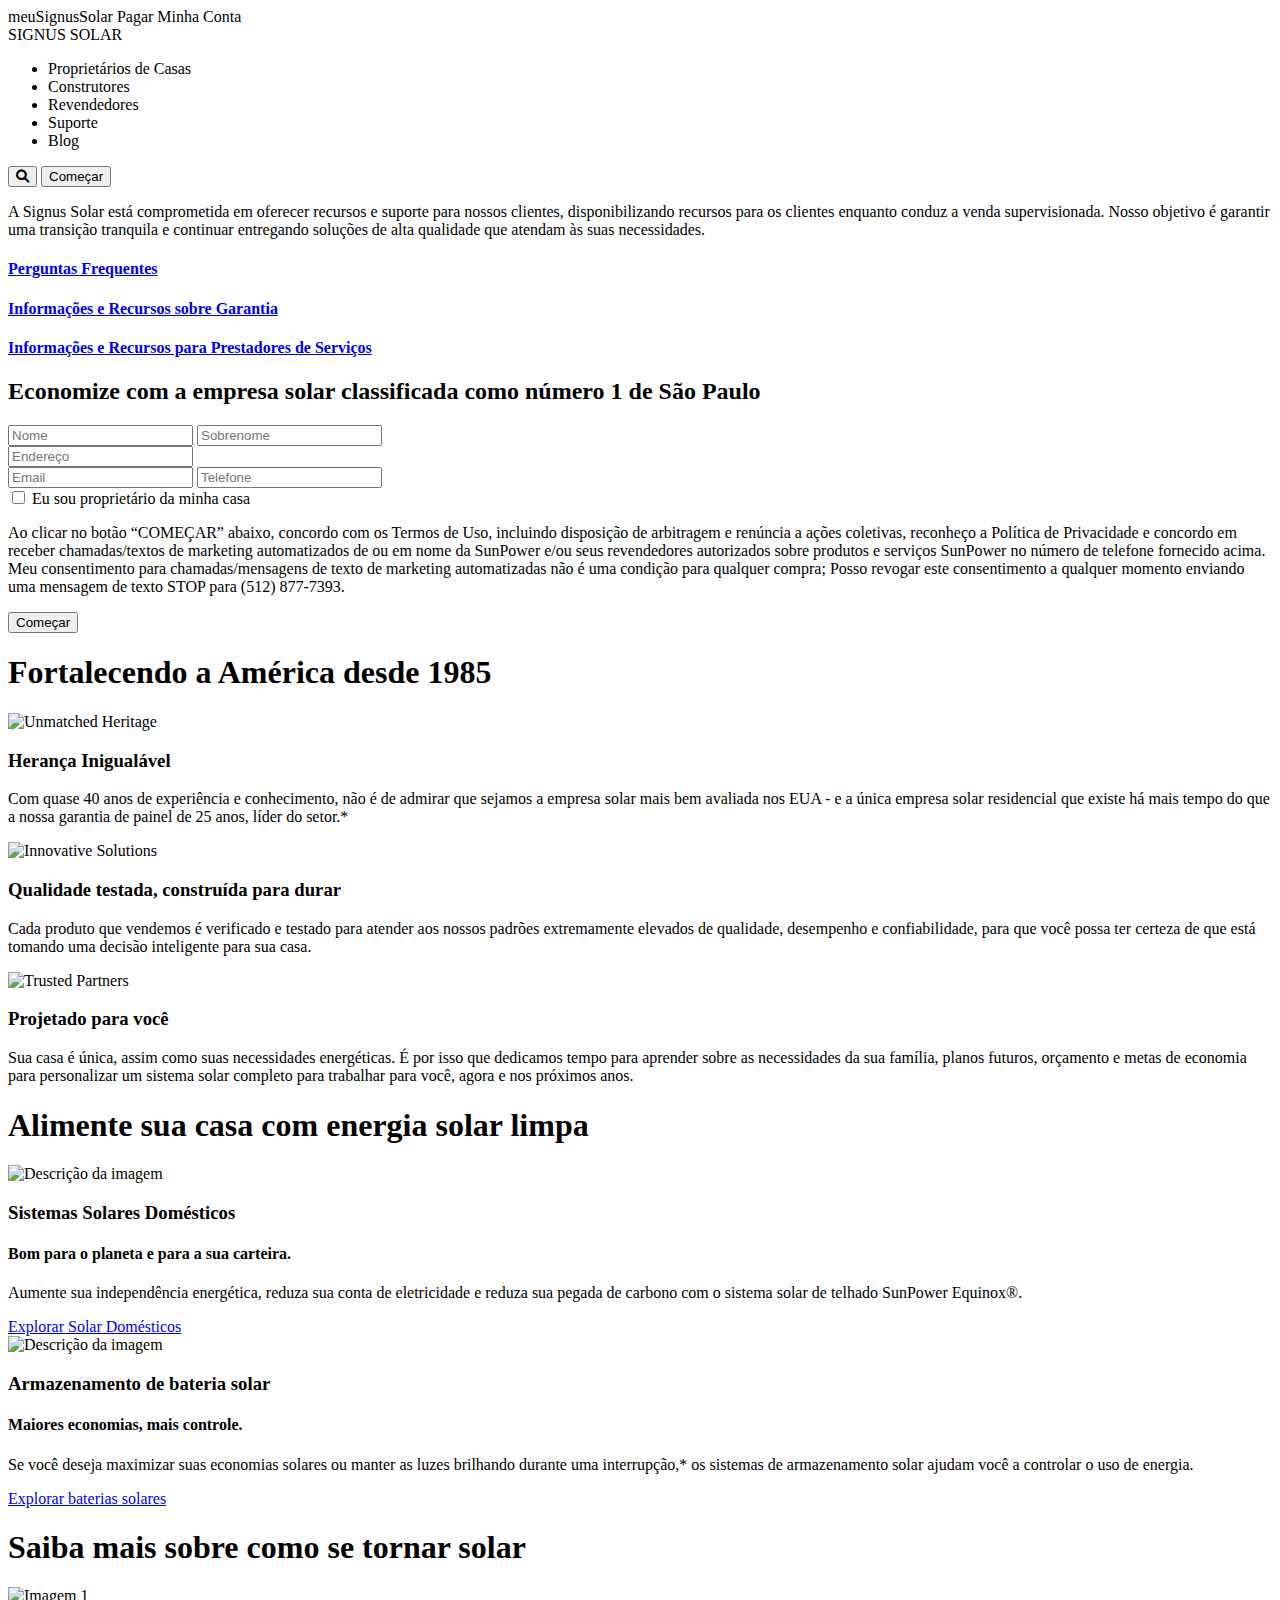
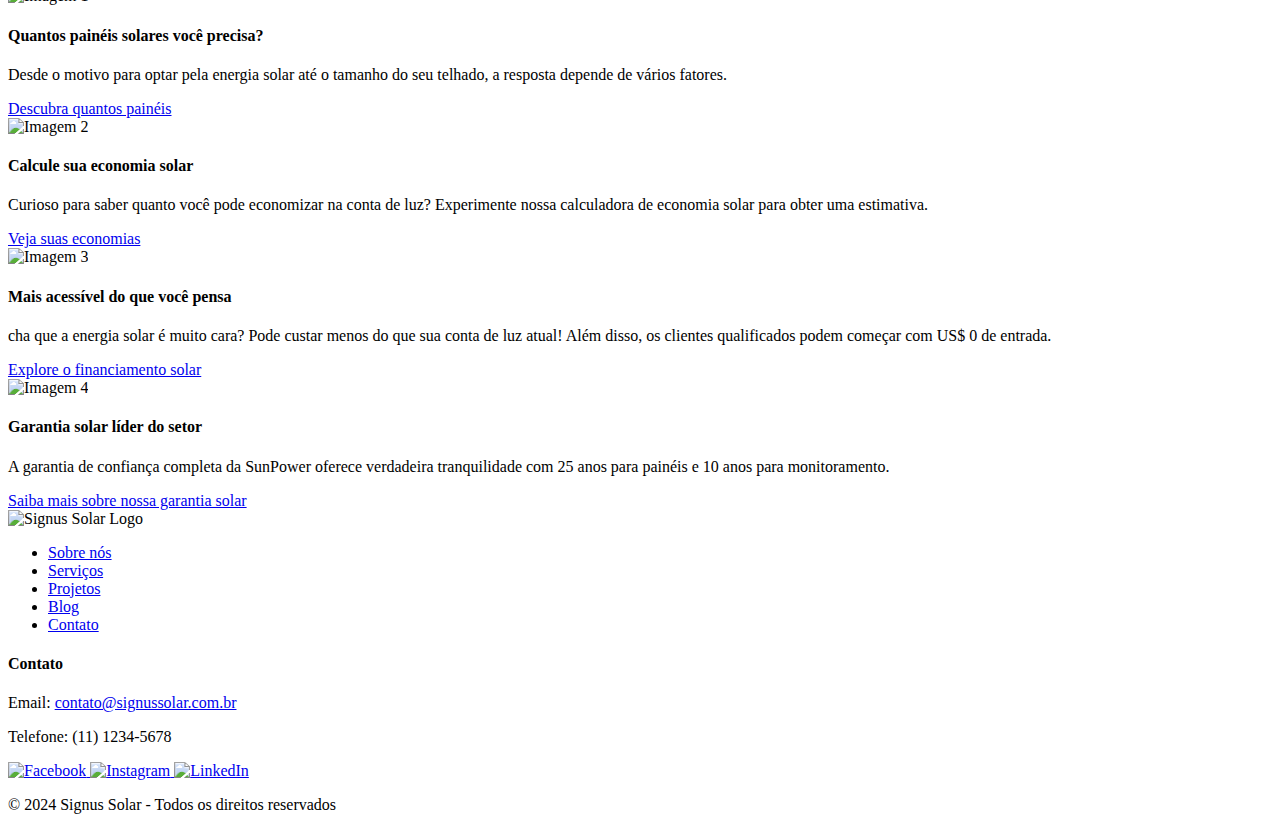
==== index.html @ db3e7933 "Create index.html" ====
<!DOCTYPE html>
<html lang="pt-br">
<head>
    <meta charset="UTF-8">
    <meta name="viewport" content="width=device-width, initial-scale=1.0">
    <title>Signus Solar</title>
    <link rel="stylesheet" href="style.css">
    <link href="https://cdnjs.cloudflare.com/ajax/libs/font-awesome/6.0.0-beta3/css/all.min.css" rel="stylesheet">

</head>
<body>
    <!-- navbar -->
    <div class="navbar">
    <div class="header-buttons">
        <a>meuSignusSolar</a>
        <a>Pagar Minha Conta</a>
      </div>
    <header>
        <div class="logo">SIGNUS SOLAR</div>
        <nav>
          <ul>
            <li>Proprietários de Casas</li>
            <li>Construtores</li>
            <li>Revendedores</li>
            <li>Suporte</li>
            <li>Blog</li>
          </ul>
        </nav>
        <!-- Ícone de busca e botão -->
        <div class="nav-actions">
            <button class="search-icon">
                <i class="fas fa-search"></i>
              </button>
            <button class="search-button">Começar</button>
        </div>
            
      </header>
    </div>
    <!-- texto inical -->
      <main>
        <div class="line"></div>
        <p class="main-text">
            
            A Signus Solar está comprometida em oferecer recursos e suporte para nossos clientes, disponibilizando recursos para os clientes enquanto conduz a venda supervisionada. Nosso objetivo é garantir uma transição tranquila e continuar entregando soluções de alta qualidade que atendam às suas necessidades.
        </p>
        <div class="links">
        <h4>
            <a href="#">Perguntas Frequentes</a>
        </h4>
        <h4>
            <a href="#">Informações e Recursos sobre Garantia</a>
        </h4>
        <h4>
            <a href="#">Informações e Recursos para Prestadores de Serviços</a>
        </h4>
          
        </div>
        <div class="line"></div>
      </main>
       <!-- Banner com formulário -->
    <div class="banner-form">
    <div class="text-container">
        <h2>
            Economize com a empresa solar classificada como número 1 de São Paulo</h2>
    </div>
    <div class="form-container">
        <form action="#" method="POST">
          <!-- Primeira linha: Nome e Sobrenome -->
          <div class="input-group">
            <input type="text" name="first-name" placeholder="Nome" required>
            <input type="text" name="last-name" placeholder="Sobrenome" required>
          </div>
          <!-- Segunda linha: Endereço -->
          <div class="input-group">
            <input type="text" name="address" placeholder="Endereço" required>
          </div>
          <!-- Terceira linha: Email e Celular -->
          <div class="input-group">
            <input type="email" name="email" placeholder="Email" required>
            <input type="tel" name="phone" placeholder="Telefone" required>
          </div>
          <!-- Checkbox -->
          <label class="check-text">
            <input type="checkbox" name="own-home"> Eu sou proprietário da minha casa
            <p class="text-check">Ao clicar no botão “COMEÇAR” abaixo, concordo com os Termos de Uso, incluindo disposição de arbitragem e renúncia a ações coletivas, reconheço a Política de Privacidade e concordo em receber chamadas/textos de marketing automatizados de ou em nome da SunPower e/ou seus revendedores autorizados sobre produtos e serviços SunPower no número de telefone fornecido acima. Meu consentimento para chamadas/mensagens de texto de marketing automatizadas não é uma condição para qualquer compra; Posso revogar este consentimento a qualquer momento enviando uma mensagem de texto STOP para (512) 877-7393.</p> 
          </label>
          <!-- Botão de envio -->
          <button type="submit">Começar</button>   
      </form>
    </div>
    </div>
  <!-- card redondos -->
    <div class="heritage-section">
    <h1>Fortalecendo a América desde 1985</h1>
    <div class="heritage-content">
        <div class="heritage-item">
            <div class="circle-image">
                <img src="https://images.ctfassets.net/k6ot5nj1c6f9/4mOrtanaA6mCPHAanuJ5Do/83335a6a718fe2dfa7ebcb992befe334/Web_Version-AdobeStock_579052631.jpg.png" alt="Unmatched Heritage">
            </div>
            <h3>Herança Inigualável</h3>
            <p>Com quase 40 anos de experiência e conhecimento, não é de admirar que sejamos a empresa solar mais bem avaliada nos EUA - e a única empresa solar residencial que existe há mais tempo do que a nossa garantia de painel de 25 anos, líder do setor.*</p>
        </div>
        <div class="heritage-item">
            <div class="circle-image">
                <img src="https://images.ctfassets.net/k6ot5nj1c6f9/22LStmDM9wMvRi1vybhwdB/d423e88402ac246f70e24c0dfa0cc805/AdobeStock_118432052_crop.jpeg.png" alt="Innovative Solutions">
            </div>
            <h3>Qualidade testada, construída para durar</h3>
            <p>Cada produto que vendemos é verificado e testado para atender aos nossos padrões extremamente elevados de qualidade, desempenho e confiabilidade, para que você possa ter certeza de que está tomando uma decisão inteligente para sua casa.</p>
        </div>
        <div class="heritage-item">
            <div class="circle-image">
                <img src="https://images.ctfassets.net/k6ot5nj1c6f9/1AtXaEX7qsPBBDWHMu3fMv/4b45e273325948ac3617801b0ec9c2fa/shutterstock_1802265529_crop.jpeg.png" alt="Trusted Partners">
            </div>
            <h3>Projetado para você</h3>
            <p>Sua casa é única, assim como suas necessidades energéticas. É por isso que dedicamos tempo para aprender sobre as necessidades da sua família, planos futuros, orçamento e metas de economia para personalizar um sistema solar completo para trabalhar para você, agora e nos próximos anos.</p>
        </div>
    </div>
    </div>
    <!-- 2 card baixo a baixo -->
    <div class="section">
        <h1 class="div-title">Alimente sua casa com energia solar limpa</h1>
        <div class="image-text">
            <!-- Imagem quadrada à esquerda -->
            <div class="image">
                <img src="https://images.ctfassets.net/k6ot5nj1c6f9/38Q92MqNKk3KDc4KEbIias/1ad386812415e19266f5a56e006e12e8/Web_Version-Vacaville_U-Series_DJI_0462_DEC22.jpg" alt="Descrição da imagem">
            </div>
        
            <!-- Texto à direita -->
            <div class="text">
                <h3>Sistemas Solares Domésticos</h3>
                <h4>Bom para o planeta e para a sua carteira.</h4>
                <p>Aumente sua independência energética, reduza sua conta de eletricidade e reduza sua pegada de carbono com o sistema solar de telhado SunPower Equinox®.</p>
        
                <!-- Botão abaixo do texto -->
                <div class="button-wrapper">
                    <a href="#" class="button">Explorar Solar Domésticos</a>
                </div>
            </div>
        </div>
        <div class="image-text">
            <!-- Imagem quadrada à esquerda -->
            <div class="image">
                <img src="https://images.ctfassets.net/k6ot5nj1c6f9/38Q92MqNKk3KDc4KEbIias/1ad386812415e19266f5a56e006e12e8/Web_Version-Vacaville_U-Series_DJI_0462_DEC22.jpg" alt="Descrição da imagem">
            </div>
        
            <!-- Texto à direita -->
            <div class="text">
                <h3>Armazenamento de bateria solar</h3>
                <h4>Maiores economias, mais controle.</h4>
                <p>Se você deseja maximizar suas economias solares ou manter as luzes brilhando durante uma interrupção,* os sistemas de armazenamento solar ajudam você a controlar o uso de energia.</p>
        
                <!-- Botão abaixo do texto -->
                <div class="button-wrapper">
                    <a href="#" class="button">Explorar baterias solares</a>
                </div>
            </div>
        </div>
    </div>
    <div class="section">
        <h1 class="div-title">Saiba mais sobre como se tornar solar</h1>
        <div class="cards-section">
            <div class="card">
                <div class="card-image">
                    <img src="https://images.ctfassets.net/k6ot5nj1c6f9/37Lr4zqvVcOjbe3Vd7gPca/756327cfa4557d7ebd032af0fa21d3c1/Web_Version-Sunpower_House01-PanelsRoof_FI_04-16-24.jpg" alt="Imagem 1">
                </div>
                <h4 class="card-subtitle">Quantos painéis solares você precisa?</h4>
                <p class="card-text">Desde o motivo para optar pela energia solar até o tamanho do seu telhado, a resposta depende de vários fatores.
                </p>
                <div class="card-button-wrapper">
                    <a href="#" class="card-button">Descubra quantos painéis</a>
                </div>
            </div>
    
            <div class="card">
                <div class="card-image">
                    <img src="https://images.ctfassets.net/k6ot5nj1c6f9/3TYHI7tv5AuzZi4imBj6RX/3e196a0bf5af5efc91fb5104b90455be/Web_Version-AdobeStock_145280925__1_.jpg" alt="Imagem 2">
                </div>
                <h4 class="card-subtitle">Calcule sua economia solar</h4>
                <p class="card-text">Curioso para saber quanto você pode economizar na conta de luz? Experimente nossa calculadora de economia solar para obter uma estimativa.</p>
                <div class="card-button-wrapper">
                    <a href="#" class="card-button">Veja suas economias</a>
                </div>
            </div>
    
            <div class="card">
                <div class="card-image">
                    <img src="https://images.ctfassets.net/k6ot5nj1c6f9/5voey4ZyLllZsPmJX3l9u6/7c4d6300a79d43f19726a1c505d4b3c6/Web_Version-Sunpower_REC-House04_FI_02-22-24.jpg" alt="Imagem 3">
                </div>
                <h4 class="card-subtitle">Mais acessível do que você pensa</h4>
                <p class="card-text">cha que a energia solar é muito cara? Pode custar menos do que sua conta de luz atual! Além disso, os clientes qualificados podem começar com US$ 0 de entrada.</p>
                <div class="card-button-wrapper">
                    <a href="#" class="card-button">Explore o financiamento solar</a>
                </div>
            </div>
    
            <div class="card">
                <div class="card-image">
                    <img src="https://images.ctfassets.net/k6ot5nj1c6f9/6nbRgKjPyiWvr9uYfBpbzG/f015d4e889fbc8670a071d0b5e06e86b/Web_Version-AdobeStock_70352955.jpg" alt="Imagem 4">
                </div>
                <h4 class="card-subtitle">Garantia solar líder do setor</h4>
                <p class="card-text">A garantia de confiança completa da SunPower oferece verdadeira tranquilidade com 25 anos para painéis e 10 anos para monitoramento.</p>
                <div class="card-button-wrapper">
                    <a href="#" class="card-button">Saiba mais sobre nossa garantia solar</a>
                </div>
            </div>
        </div>
    </div>
    <footer class="footer">
        <div class="footer-container">
          <div class="footer-logo">
            <img src="https://via.placeholder.com/150x50?text=Signus+Solar" alt="Signus Solar Logo">
          </div>
      
          <div class="footer-links">
            <ul>
              <li><a href="#">Sobre nós</a></li>
              <li><a href="#">Serviços</a></li>
              <li><a href="#">Projetos</a></li>
              <li><a href="#">Blog</a></li>
              <li><a href="#">Contato</a></li>
            </ul>
          </div>
      
          <div class="footer-contact">
            <h4>Contato</h4>
            <p>Email: <a href="mailto:contato@signussolar.com.br">contato@signussolar.com.br</a></p>
            <p>Telefone: (11) 1234-5678</p>
          </div>
      
          <div class="footer-social">
            <a href="#" class="social-icon">
              <img src="https://via.placeholder.com/30x30?text=F" alt="Facebook">
            </a>
            <a href="#" class="social-icon">
              <img src="https://via.placeholder.com/30x30?text=I" alt="Instagram">
            </a>
            <a href="#" class="social-icon">
              <img src="https://via.placeholder.com/30x30?text=L" alt="LinkedIn">
            </a>
          </div>
        </div>
      
        <div class="footer-bottom">
          <p>&copy; 2024 Signus Solar - Todos os direitos reservados</p>
        </div>
      </footer>
      
</body>
</html>
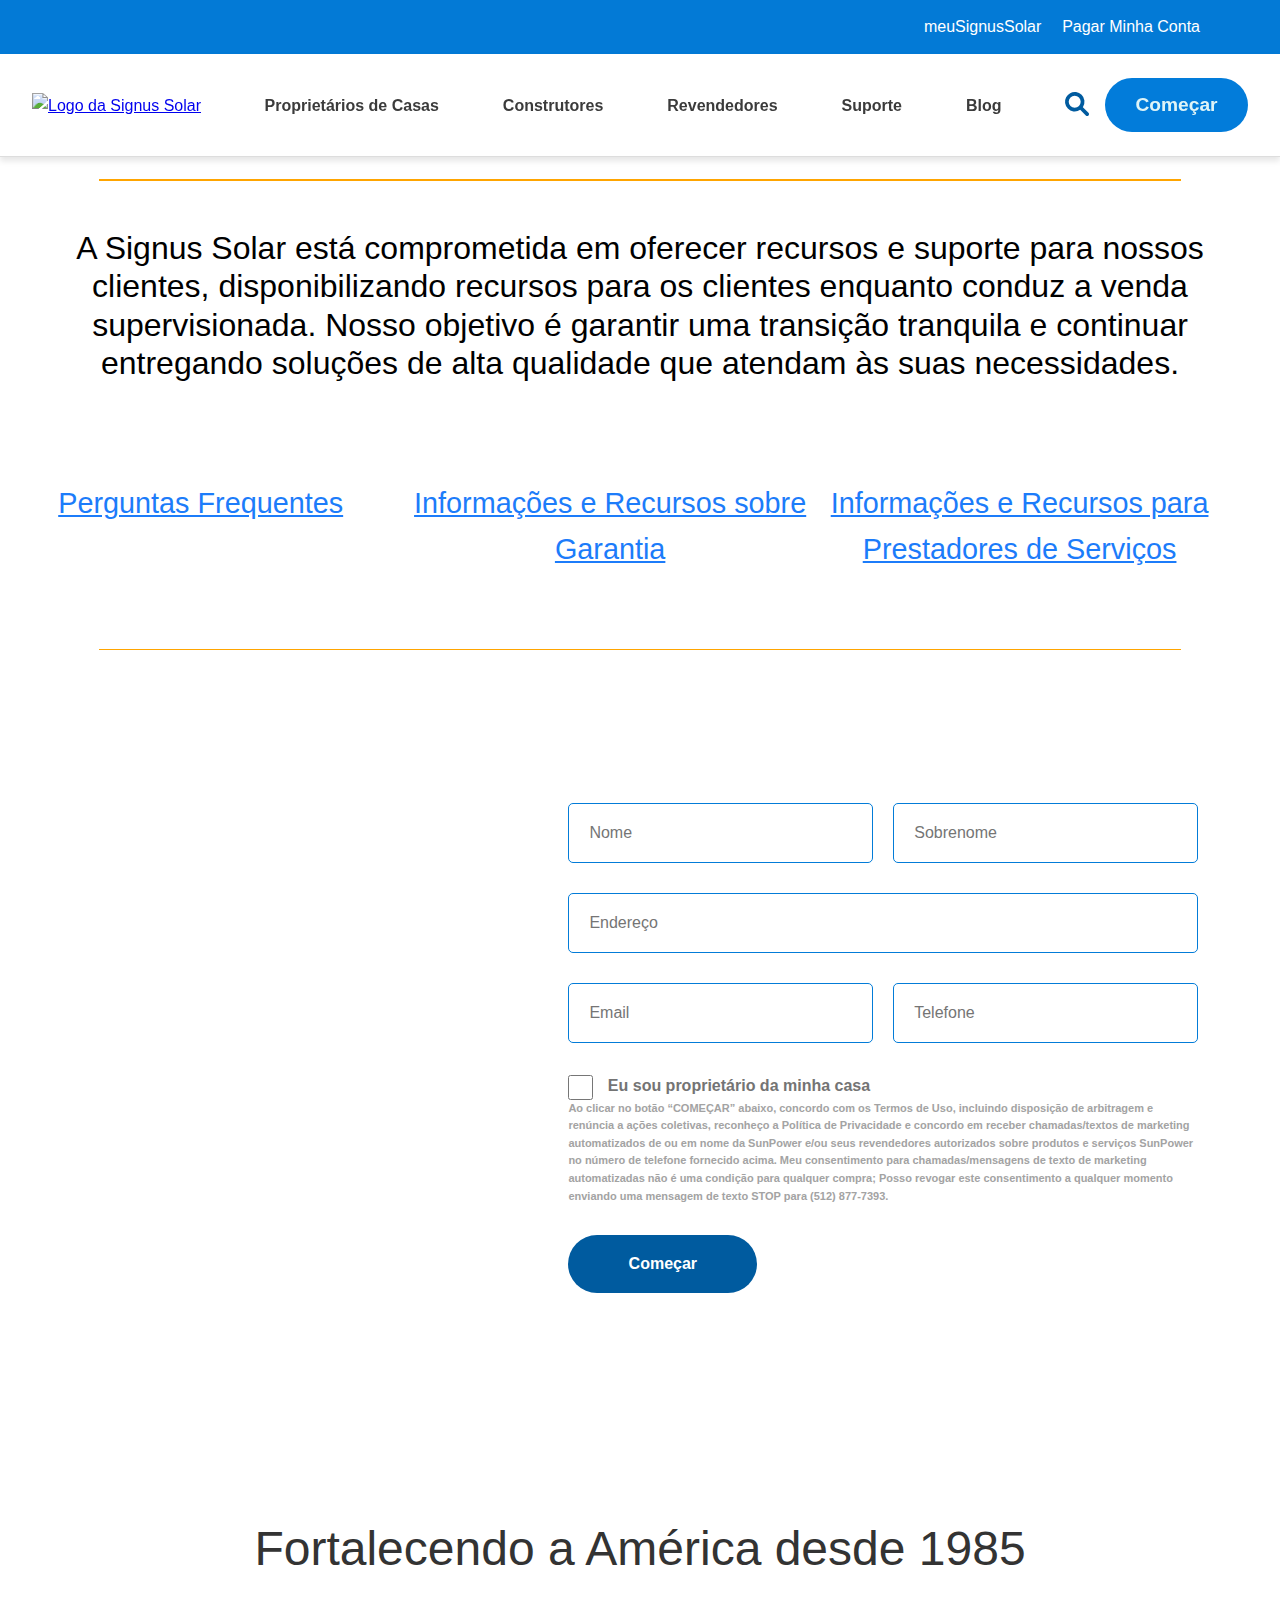
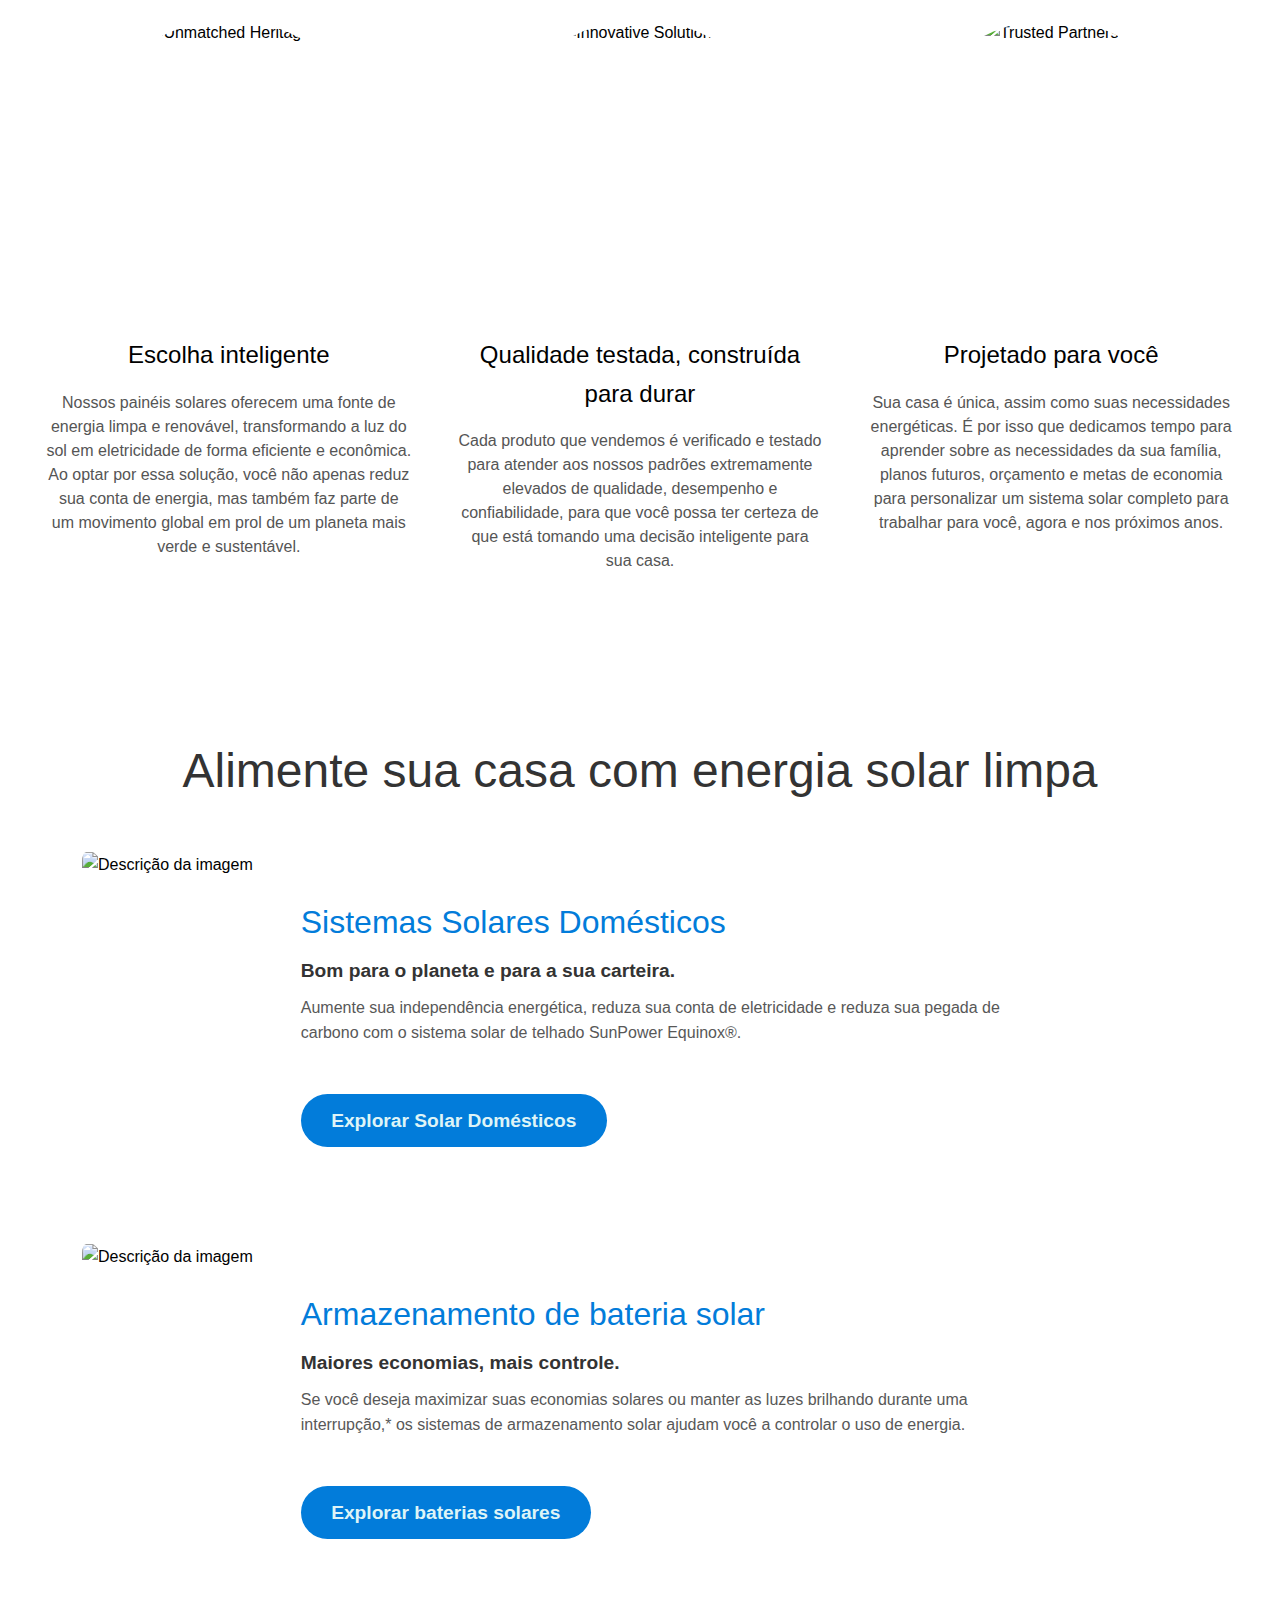
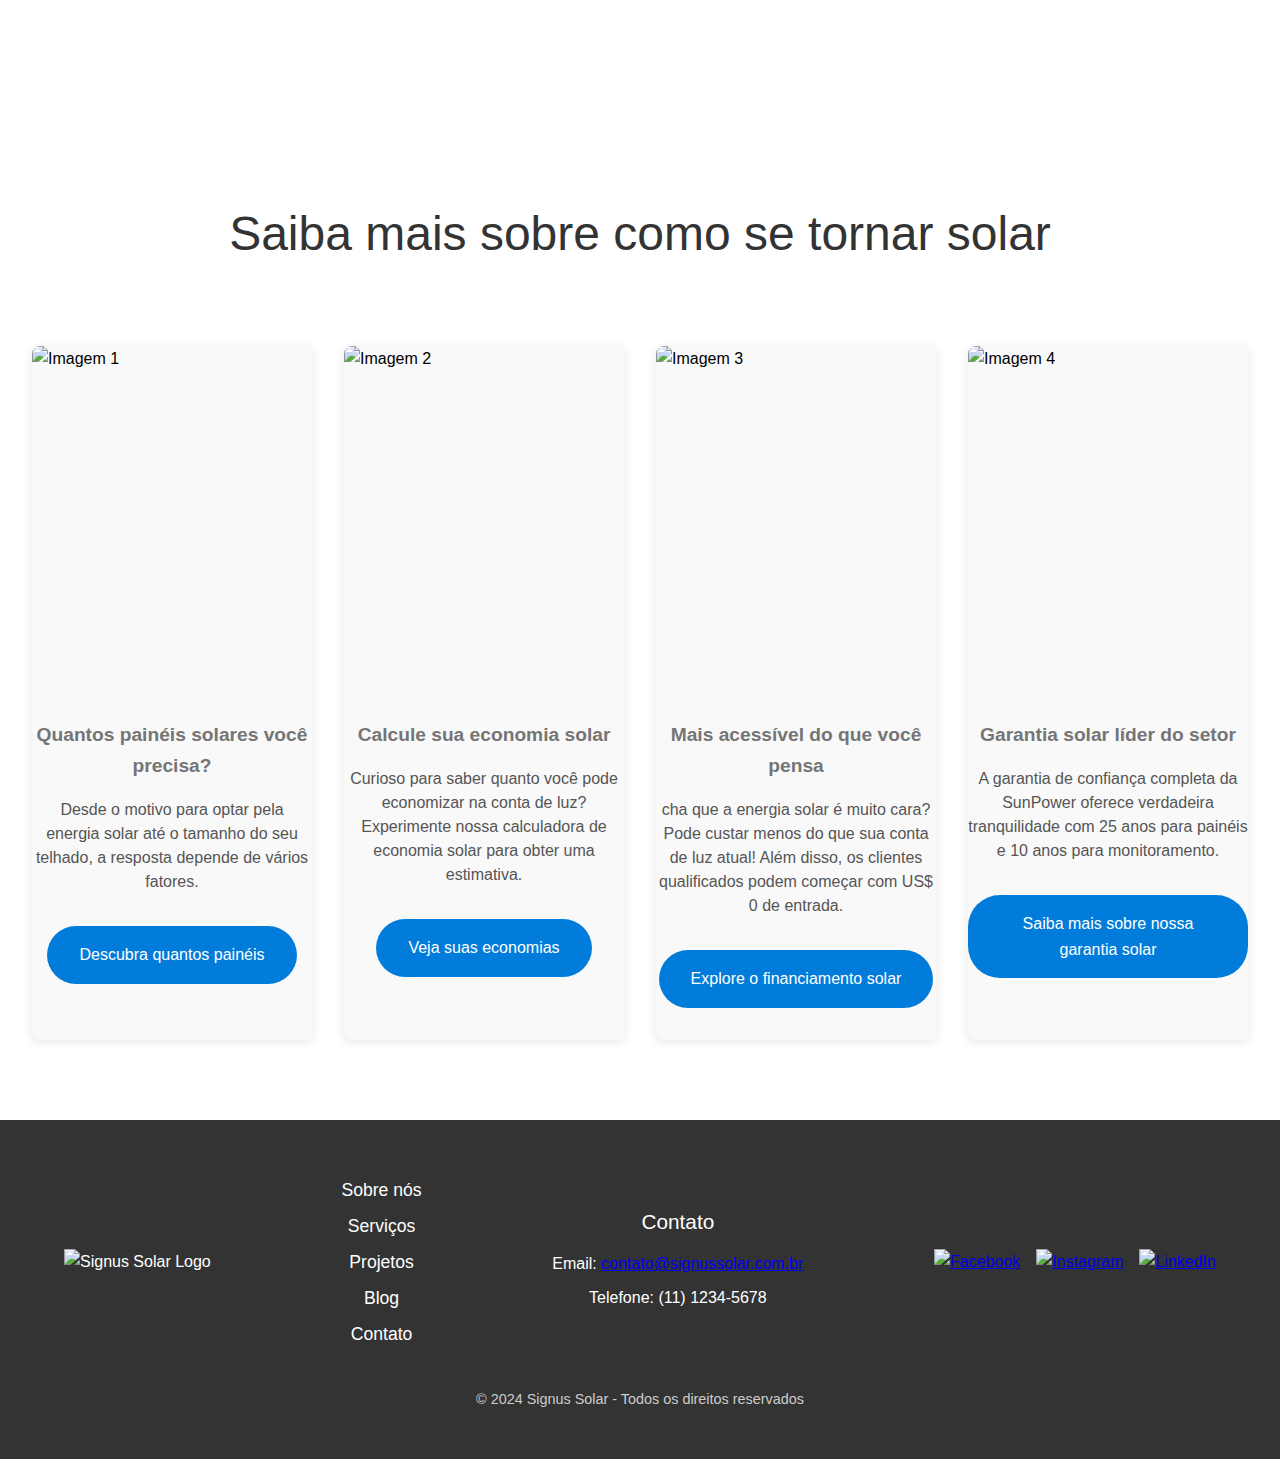
==== commit a488d55a: "Update index.html" ====
--- a/index.html
+++ b/index.html
@@ -6,7 +6,7 @@
     <title>Signus Solar</title>
     <link rel="stylesheet" href="style.css">
     <link href="https://cdnjs.cloudflare.com/ajax/libs/font-awesome/6.0.0-beta3/css/all.min.css" rel="stylesheet">
-
+    <link rel="icon" type="image/png" href="logo.jpg">
 </head>
 <body>
     <!-- navbar -->
@@ -16,7 +16,9 @@
         <a>Pagar Minha Conta</a>
       </div>
     <header>
-        <div class="logo">SIGNUS SOLAR</div>
+         <a href="index.html" class="navbar-logo">
+            <img src="logo.jpg" alt="Logo da Signus Solar">
+          </a>
         <nav>
           <ul>
             <li>Proprietários de Casas</li>
@@ -97,8 +99,8 @@
             <div class="circle-image">
                 <img src="https://images.ctfassets.net/k6ot5nj1c6f9/4mOrtanaA6mCPHAanuJ5Do/83335a6a718fe2dfa7ebcb992befe334/Web_Version-AdobeStock_579052631.jpg.png" alt="Unmatched Heritage">
             </div>
-            <h3>Herança Inigualável</h3>
-            <p>Com quase 40 anos de experiência e conhecimento, não é de admirar que sejamos a empresa solar mais bem avaliada nos EUA - e a única empresa solar residencial que existe há mais tempo do que a nossa garantia de painel de 25 anos, líder do setor.*</p>
+            <h3>Escolha inteligente</h3>
+            <p>Nossos painéis solares oferecem uma fonte de energia limpa e renovável, transformando a luz do sol em eletricidade de forma eficiente e econômica. Ao optar por essa solução, você não apenas reduz sua conta de energia, mas também faz parte de um movimento global em prol de um planeta mais verde e sustentável.</p>
         </div>
         <div class="heritage-item">
             <div class="circle-image">
@@ -140,7 +142,7 @@
         <div class="image-text">
             <!-- Imagem quadrada à esquerda -->
             <div class="image">
-                <img src="https://images.ctfassets.net/k6ot5nj1c6f9/38Q92MqNKk3KDc4KEbIias/1ad386812415e19266f5a56e006e12e8/Web_Version-Vacaville_U-Series_DJI_0462_DEC22.jpg" alt="Descrição da imagem">
+                <img src="https://images.ctfassets.net/k6ot5nj1c6f9/6RIQOclQrcmTnoihkgYxPt/a18c6aa7119514b8d28cb2f85d9ae979/Web_Version-SUN_8617.jpg" alt="Descrição da imagem">
             </div>
         
             <!-- Texto à direita -->
--- a/style.css
+++ b/style.css
@@ -0,0 +1,703 @@
+/* Reset básico */
+* {
+    margin: 0;
+    padding: 0;
+    box-sizing: border-box;
+  }
+  
+  body {
+    font-family: Arial, sans-serif;
+    line-height: 1.6;
+  }
+  
+
+/* Botões da NAVBAR azul - topo */
+.header-buttons {
+    display: flex;
+    justify-content: flex-end;
+    gap: 1.3rem;
+    background-color: #037ad6;
+    padding: 0.9rem 5rem;
+    color: white;
+  }
+  .navbar{
+    position: fixed; /* Fixando a navbar no topo */
+  top: 0; /* Colocando ela no topo da página */
+  left: 0;
+  width: 100%; /* Garantindo que ela ocupe toda a largura */
+  z-index: 10; 
+  }
+  
+  .header-buttons a {
+    text-decoration: none;
+    color: white;
+    font-weight: 400;
+    cursor: pointer;
+  }
+  
+  .header-buttons a:hover {
+    text-decoration: underline;
+  }
+  
+  /* Navbar */
+  header {
+    display: flex;
+    justify-content: space-between;
+    align-items: center;
+    padding: 1.5rem 2rem;
+    background-color: white;
+    border-bottom: 1px solid #ddd;
+    box-shadow: 0px 4px 6px rgba(0, 0, 0, 0.1); /* Sombra */
+    position: relative;
+
+    
+  }
+  
+  /* Logo */
+  .logo {
+    padding-left: 0.8rem;
+    font-size: 2.0rem;
+    font-weight: 500;
+    color: #000;
+  }
+  
+  /* Links de navegação */
+  header nav ul {
+    list-style: none;
+    display: flex;
+    gap: 4rem;
+  }
+  
+  header nav ul li {
+    font-size: 1rem;
+    font-weight: bold;
+    color: #3b3b3b;
+    cursor: pointer;
+  }
+  
+  header nav ul li:hover {
+    color: #037ad6;
+  }
+  
+  /* Ícone e Botão */
+  .nav-actions {
+    display: flex;
+    align-items: center;
+    gap: 1rem;
+  }
+  
+  .search-icon {
+    background: none;
+    border: none;
+    font-size: 1.5rem;
+    color: #005b9f;
+    cursor: pointer;
+  }
+  
+  .search-button {
+    padding: 1rem 1.9rem;
+    background-color: #027cda;
+    color: rgb(222, 244, 247);
+    font-size: 1.2rem;
+    border: none;
+    border-radius: 20px;
+    border-radius: 2rem 2rem 2rem 2rem;
+    font-weight: bolder;
+    cursor: pointer;
+    
+  }
+  
+  .search-button:hover {
+    background-color: #003f73;
+  }
+  main {
+    text-align: center;
+    padding: 0.2rem;
+    padding-bottom: 0.2rem;
+    margin-top: 10rem
+
+  }
+  .main-text{
+    font-size: 2.0rem;
+    font-weight: lighter;
+    line-height: 2.4rem;
+    padding-left: 3.2rem;
+    padding-right: 3.2rem;    
+   
+  }
+  /* LINHA LARANJA */
+  .line {
+    height: 0.10rem;
+    background-color: orange;
+    margin: 1rem auto;
+    width: 85%;
+  }
+  
+  main p {
+    margin: 3rem 0;
+  }
+  
+  
+  /* CSS DO LINK DO TEXTO */
+
+  .links {
+    text-align: left; /* Centraliza os links dentro da div */
+
+  }
+  
+  .links h4 {
+    padding-top: 50px;
+    margin-right: 5px;
+    padding-right: 5px;
+    display: inline-block; /* Faz os links ficarem lado a lado */
+    width: 25rem; /* Largura fixa para os links */
+    margin-bottom: 30px; /* Adiciona um espaço abaixo de cada h4 */
+    padding-bottom: 30px;
+    vertical-align: top !important;
+    
+  }
+  
+  .links a {
+    display: block; /* Faz o link ocupar toda a largura do h4 */
+    text-align: center; /* Centraliza o texto dentro do link */
+    font-size: 1.8rem;
+    font-weight: 500;
+    color: rgb(28, 124, 250);
+ 
+  }
+
+
+  .links a:hover {
+    text-decoration: none;
+  }
+
+    section{
+    background-size: cover; /* Faz a imagem cobrir toda a área da seção */
+  background-position: center; /* Centraliza a imagem dentro da seção */
+  background-repeat: no-repeat; /* Impede que a imagem seja repetida */
+  width: 100%; /* A seção ocupa toda a largura disponível */
+  height: 25rem; /* A seção ocupa toda a altura da janela de visualização */
+    overflow: hidden; /* Garante que a imagem não ultrapasse o contêiner */
+
+    /* Centraliza o conteúdo dentro da section */
+  display: flex; /* Usa flexbox para o layout */
+  justify-content: center; /* Alinha horizontalmente ao centro */
+  align-items: center; /* Alinha verticalmente ao centro */
+  text-align: center; /* Centraliza o texto dentro dos elementos */
+}
+
+
+
+/* FORMULARIO */
+/* Section com fundo */
+.banner-form {
+    background-image: url('https://images.ctfassets.net/k6ot5nj1c6f9/ivurfkScDaGqtgfZMySSx/a9fdb168714b06f64e81a8d02efc9bdf/iStock-1349076681__1_.jpg'); /* Imagem de fundo */
+    background-size: cover;
+    background-position: center;
+    display: flex;
+    justify-content: center; /* Centraliza horizontalmente */
+    align-items: center; 
+    text-align: center; /* Centraliza o texto dentro da section */
+    position: relative;
+    min-height: 90vh; /* Fullscreen */
+    padding: 4rem 2rem;
+    color: white;
+    align-items: center;
+    width: 100%;  /* Garante que a section ocupe 100% da largura */
+  }
+  
+  /* Contêiner do texto à esquerda */
+  .text-container {
+    max-width: 40%;
+    align-self: flex-start;
+    padding-top: 2rem;
+    padding-right: 2rem;
+  }
+  
+  .text-container h2 {
+    font-size: 3rem;
+    text-align: left;
+    line-height: 0.8;
+    font-weight: bolder;
+    margin-bottom: 4rem;
+ 
+  }
+  
+  /* Contêiner do formulário à direita */
+  .form-container {
+    background: rgba(255, 255, 255); 
+    padding: 50px;
+    border-radius: 8px;
+    width: 100%; /* Garante que o formulário ocupe 100% do espaço disponível */
+    max-width: 900px; /* Largura máxima para o formulário */
+    text-align: center;
+    margin-top: 20px;
+    margin-bottom: 20px;
+    align-self: flex-start;
+  }
+  
+  .form-container form {
+    display: flex;
+    flex-direction: column;
+    gap: 30px;
+  }
+  
+  .input-group {
+    display: flex;
+    gap: 20px;
+    justify-content: space-between;
+  }
+  
+  .input-group input {
+    padding: 15px;
+    font-size: 16px;
+    border: none;
+    border-radius: 5px;
+    width: 48%;
+    border: 2px solid #0186eb;
+  }
+  input:focus{
+    border: 2px;
+    border-style: double;
+    border-color: #0186eb;
+  }
+  
+  .input-group input[type="text"], 
+  .input-group input[type="email"], 
+  .input-group input[type="tel"] {
+    width: 100%;
+    padding: 20px;
+    font-size: 16px;
+    border: 1px solid #037cd8; /* Borda dupla azul */
+    border-radius: 5px;
+    width: 100%;
+    transition: border-color 0.3s ease; /* Transição suave ao mudar a borda */
+  }
+
+    /* Estilo da borda quando o input for focado */
+    input[type="text"]:focus,
+    input[type="email"]:focus,
+    input[type="tel"]:focus {
+    border: 1px #036dc4; /* Cor da borda ao focar (azul mais escuro) */
+    border-style: double;
+    outline: none; /* Remove o contorno padrão do navegador */
+    }
+
+  .form-container button {
+    padding: 20px;
+    font-size: 16px;
+    background-color: #005b9f;
+    color: white;
+    border: none;
+    border-radius: 20px;
+    border-radius: 2rem 2rem 2rem 2rem;
+    cursor: pointer;
+    width: 30%; /* Ajustando a largura para 1/3 do tamanho do formulário */
+    align-self: flex-start; /* Posicionando o botão à esquerda */
+    font-weight: bolder;
+
+  }
+  
+  .form-container button:hover {
+    background-color: #003f73;
+  }
+  
+  .form-container label {
+    font-size: 16px;
+    color: #747474;
+    align-items: left;
+    font-weight: bold;
+  }
+  input[type="checkbox"] {
+    width: 25px; /* Largura maior */
+    height: 25px; /* Altura maior */
+    vertical-align: middle; /* Alinha verticalmente com o meio do texto */
+  }
+  .check-text{
+    justify-content:left; /* Centraliza horizontalmente */
+    align-items:flex-start; 
+    text-align: left;
+  }
+  .text-check{
+    color: #a3a3a3;
+    font-size: 11px;
+  }
+  
+  .form-container input[type="checkbox"] {
+    margin-right: 10px;
+  }
+  
+
+
+
+
+
+
+
+/* Estilo da seção */
+.heritage-section {
+    text-align: center;
+    padding: 2rem; /* Adiciona espaço abaixo do título */
+    display: block; /* Garante que o título seja tratado como um bloco */
+    position: relative; /* Para o pseudo-elemento funcionar, se necessário */
+    overflow: visible; /* Garante que o conteúdo não seja cortado */
+}
+
+/* Estilo do título */
+h1 {
+    font-size: 3rem;
+    font-weight: 500;
+    color: #333;
+    
+}
+.home-title {
+    font-size: 3rem;
+    font-weight: 500;
+    color: #333;
+    margin-top: 20rem; /* Garante espaçamento entre os itens anteriores e o novo título */
+}
+
+
+/* Layout dos círculos e textos */
+.heritage-content {
+    display: flex;
+    justify-content: space-evenly; /* Espaçamento uniforme entre os itens */
+    gap: 2rem;
+    margin-top: 2rem;
+    flex-wrap: wrap; /* Permite quebra de linha em telas menores */
+}
+
+/* Cada item dentro da seção */
+.heritage-item {
+    flex: 1; /* Ajusta dinamicamente o tamanho */
+    max-width: 30%; /* Limita o tamanho dos itens */
+    text-align: center;
+    padding-bottom: 1rem; /* Adiciona espaçamento inferior para não cortar o conteúdo abaixo */
+}
+
+/* Estilo do círculo */
+.circle-image {
+    width: 300px;
+    height: 300px;
+    margin: 0 auto 1rem;
+    border-radius: 50%;
+    overflow: hidden;
+}
+
+/* Imagem dentro do círculo */
+.circle-image img {
+    width: 100%;
+    height: 100%;
+    object-fit: cover;
+}
+
+/* Título e texto abaixo dos círculos */
+.heritage-item h3 {
+    font-size: 1.5rem;
+    margin: 1rem 0;
+    color: #000000;
+    font-weight: 500;
+}
+
+.heritage-item p {
+    font-size: 1rem;
+    color: #555;
+    line-height: 1.5;
+}
+
+
+
+
+
+
+
+
+/* MAIS UMA SECTION */
+/* Layout do bloco de imagem, texto e botão */
+.home-section{
+    display: block; /* Garante que o título seja tratado como um bloco */
+    position: relative; /* Para o pseudo-elemento funcionar, se necessário */
+    overflow: visible; /* Garante que o conteúdo não seja cortado */
+
+}
+.div-title{
+    justify-content: center;
+    align-items: center;
+    text-align: center;
+    padding-bottom: 10px;
+    
+}
+.image-text {
+    display: flex;
+    justify-content: flex-start;
+    align-items: center; /* Alinha verticalmente a imagem e o texto */
+    gap: 3rem;
+    width: 98%; /* Garante que o layout ocupe toda a largura disponível */
+    
+}
+
+/* Estilo da imagem quadrada */
+.image-text .image {
+    max-width: 500px; /* Define a largura fixa da imagem */
+    height: 360px; /* Define a altura fixa da imagem */
+    margin-bottom: 2rem; /* Espaçamento abaixo da imagem */
+    overflow: hidden;
+    border-radius: 2.5% 0% 0% 2%;
+    margin-left: 50px;
+    
+}
+
+.image-text .image img {
+    width: 100%;
+    height: 100%;
+    object-fit: cover; /* Mantém a imagem proporcional sem deformar */
+}
+
+/* Estilo do texto */
+.image-text .text {
+    align-items: center;
+    max-width: 60%; /* Limita a largura máxima do texto */
+    font-size: 1.2rem;
+    color: #555;
+    line-height: 1.6;
+    text-align: left;
+    margin-bottom: 70px;
+}
+
+/* Título do texto */
+.image-text .text h3 {
+    font-size: 2.0rem;
+    color: #027cda;
+    margin: 0.5rem 0;
+    font-weight: 500;
+}
+
+/* Subtítulo do texto */
+.image-text .text h4 {
+    font-size: 1.2rem;
+    color: #333;
+    margin: 0.5rem 0;
+}
+
+/* Parágrafo do texto */
+.image-text .text p {
+    font-size: 1rem;
+    color: #585858;
+    line-height: 1.6;
+    padding-bottom: 60px;
+}
+
+/* Estilo do botão */
+.image-text .button {
+    padding: 1rem 1.9rem;
+    background-color: #027cda;
+    color: rgb(222, 244, 247);
+    font-size: 1.2rem;
+    border: none;
+    border-radius: 20px;
+    border-radius: 2rem 2rem 2rem 2rem;
+    font-weight: bolder;
+    cursor: pointer;
+    text-decoration: none;
+ 
+}
+.image-text-button .button-wrapper {
+    width: 100%; /* Garante que o wrapper ocupe toda a largura */
+    display: flex;
+    justify-content: center; /* Centraliza o botão */
+    margin-top: 2rem;
+}
+.image-text .button:hover {
+    background-color: #025fa3; /* Cor do botão ao passar o mouse */
+}
+
+
+
+
+
+
+
+
+
+
+
+/* CARD */
+/* Estilo para a seção de cards */
+/* Contêiner da seção de cards */
+.section {
+    padding: 3rem 2rem;
+    margin-top: 4rem; /* Garantir que a seção de cards não se sobreponha à anterior */
+    position: relative;
+}
+
+/* Título da seção */
+.div-title {
+    text-align: center;  /* Alinha o título no centro */
+    margin-bottom: 2rem;  /* Espaçamento entre o título e os cards */
+}
+
+/* Contêiner dos cards */
+.cards-section {
+    display: flex;
+    flex-wrap: wrap;  /* Permite que os cards se ajustem na linha */
+    gap: 2rem;
+    justify-content: center;  /* Alinha os cards ao centro */
+    padding-top: 2rem;  /* Espaçamento entre o título e os cards */
+    margin-top: 2rem;
+}
+
+/* Estilo para os cards */
+.card {
+    width: 20%; /* Largura fixa para os cards */
+    background-color: #f9f9f9;
+    border-radius: 8px 0px 0px 8px;
+    box-shadow: 0 2px 10px rgba(0, 0, 0, 0.1);
+    display: flex;
+    flex-direction: column;
+    justify-content: flex-start;
+    align-items: center;
+    margin-bottom: 2rem; /* Garantir o espaçamento entre os cards */
+    flex-grow: 1;  /* Faz com que os cards cresçam se necessário para ocupar o espaço */
+    min-width: 250px; /* Garante que o card não fique menor do que o necessário */
+}
+
+/* Imagem do card */
+.card-image {
+    width: 100%; /* Faz a imagem ocupar toda a largura do card */
+    height: 350px; /* Altura fixa para as imagens */
+    overflow: hidden;
+    border-radius: 8px;
+    margin-bottom: 1.5rem;
+}
+
+.card-image img {
+    width: 100%;
+    height: 100%;
+    object-fit: cover; /* Faz a imagem cobrir toda a área */
+}
+
+/* Subtítulo e texto do card */
+.card-subtitle {
+    font-size: 1.2rem;
+    color: #757575;
+    margin-bottom: 1rem;
+    text-align: center;
+}
+
+.card-text {
+    font-size: 1rem;
+    color: #555;
+    line-height: 1.5;
+    text-align: center;
+    margin-bottom: 2rem;
+}
+
+/* Botão dentro do card */
+.card-button-wrapper {
+    width: 100%;
+    display: flex;
+    justify-content: center;
+}
+
+.card-button {
+    padding: 1rem 2rem;
+    background-color: #027cda;
+    color: white;
+    font-size: 1rem;
+    border: none;
+    border-radius: 20px;
+    border-radius: 2rem 2rem 2rem 2rem;
+    text-align: center;
+    text-decoration: none;
+    cursor: pointer;
+    transition: background-color 0.3s ease;
+    margin-bottom: 2rem;
+}
+
+.card-button:hover {
+    background-color: #025fa3;
+}
+
+
+
+
+
+
+
+/* Footer */
+.footer {
+    background-color: #333; /* Fundo cinza escuro */
+    color: white;
+    padding: 3rem 0;
+    text-align: center;
+  }
+  
+  .footer-container {
+    display: flex;
+    justify-content: space-between;
+    align-items: center;
+    flex-wrap: wrap;
+    max-width: 1200px;
+    margin: 0 auto;
+    padding: 0 1.5rem;
+  }
+  
+  .footer-logo img {
+    max-width: 150px; /* Limita o tamanho da logo */
+  }
+  
+  .footer-links ul {
+    list-style: none;
+    padding: 0;
+  }
+  
+  .footer-links ul li {
+    margin: 0.5rem 0;
+  }
+  
+  .footer-links ul li a {
+    color: white;
+    text-decoration: none;
+    font-size: 1.1rem;
+    font-weight: 400;
+    transition: color 0.3s;
+  }
+  
+  .footer-links ul li a:hover {
+    color: #027cda; /* Cor de destaque */
+  }
+  
+  .footer-contact p {
+    font-size: 1rem;
+    font-weight: 300;
+    margin: 0.5rem 0;
+  }
+  
+  .footer-contact h4 {
+    font-size: 1.3rem;
+    font-weight: 500;
+    margin-bottom: 0.8rem;
+  }
+  
+  .footer-social {
+    display: flex;
+    gap: 1rem;
+  }
+  
+  .footer-social .social-icon img {
+    width: 30px;
+    height: 30px;
+  }
+  
+  .footer-bottom {
+    margin-top: 2rem;
+    font-size: 0.9rem;
+    font-weight: 300;
+    color: #ccc;
+  }
+  
+  .footer-bottom p {
+    margin: 0;
+  }
+
+  
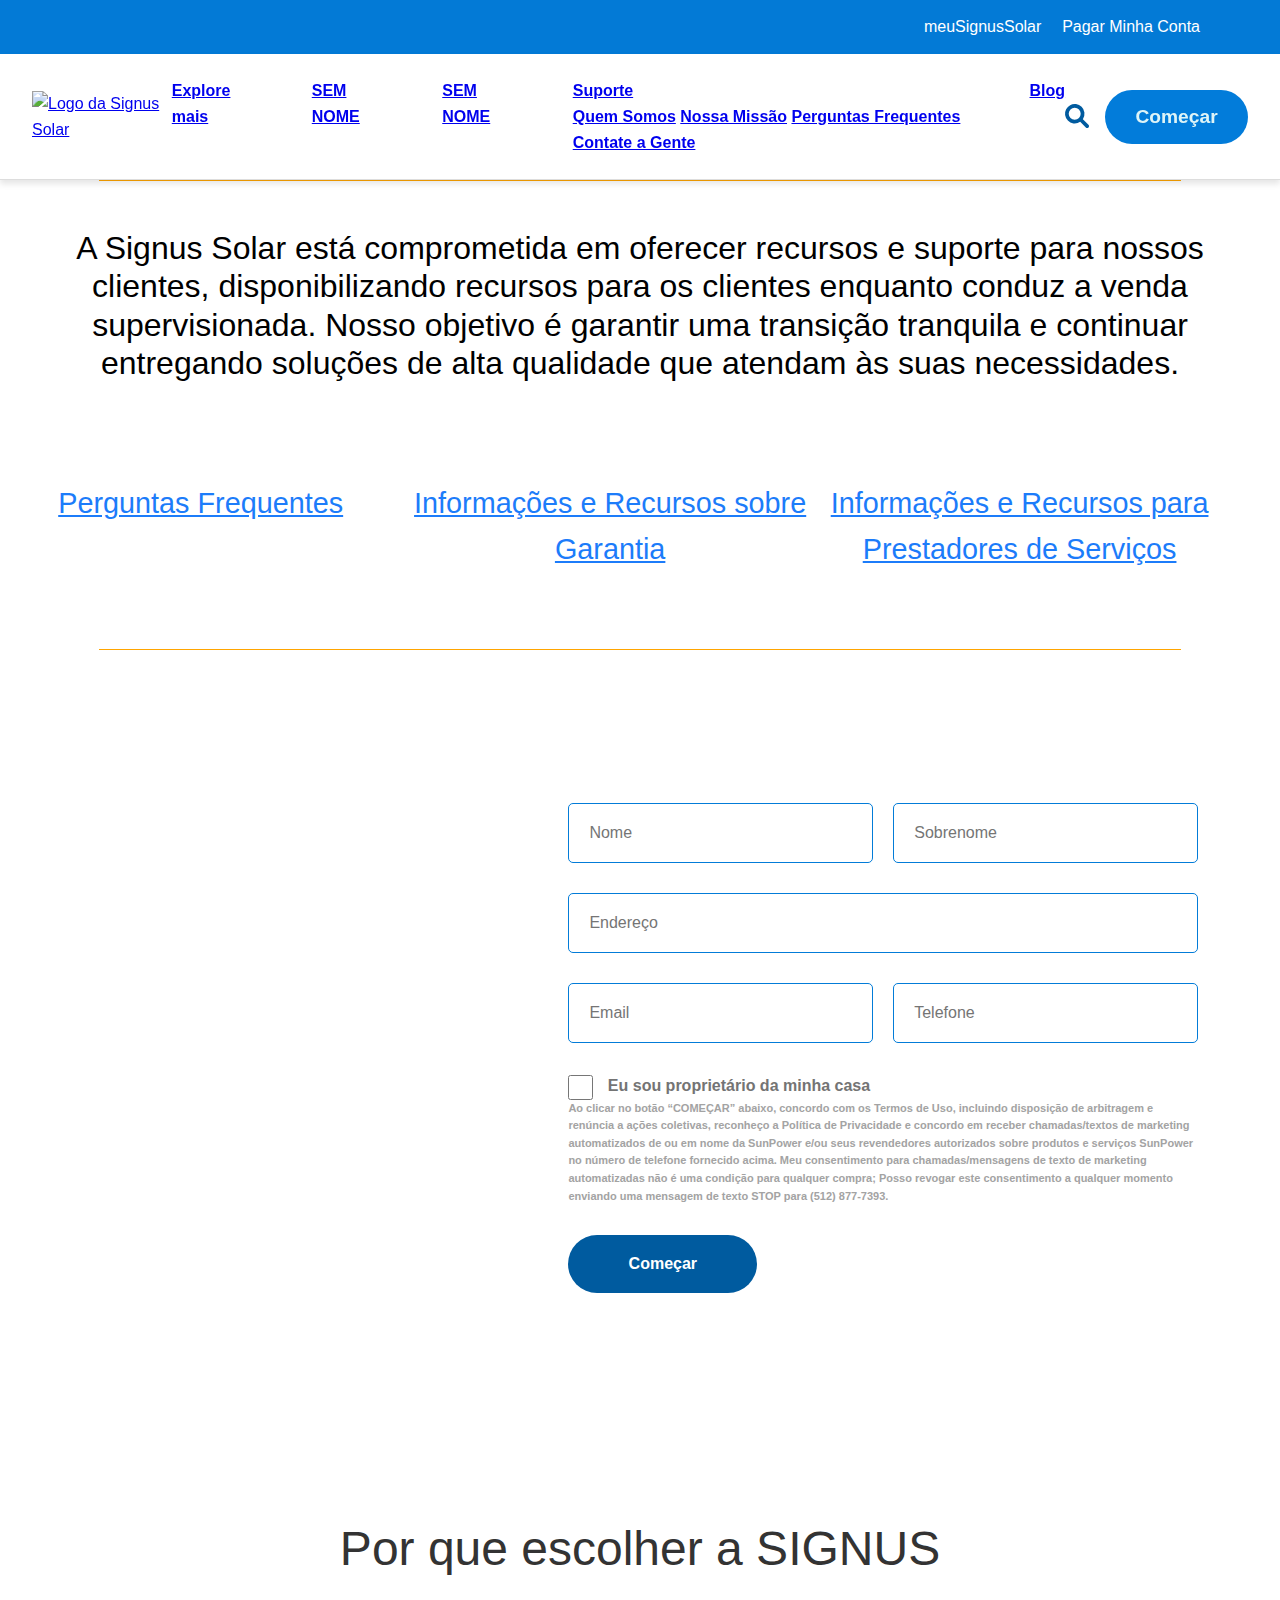
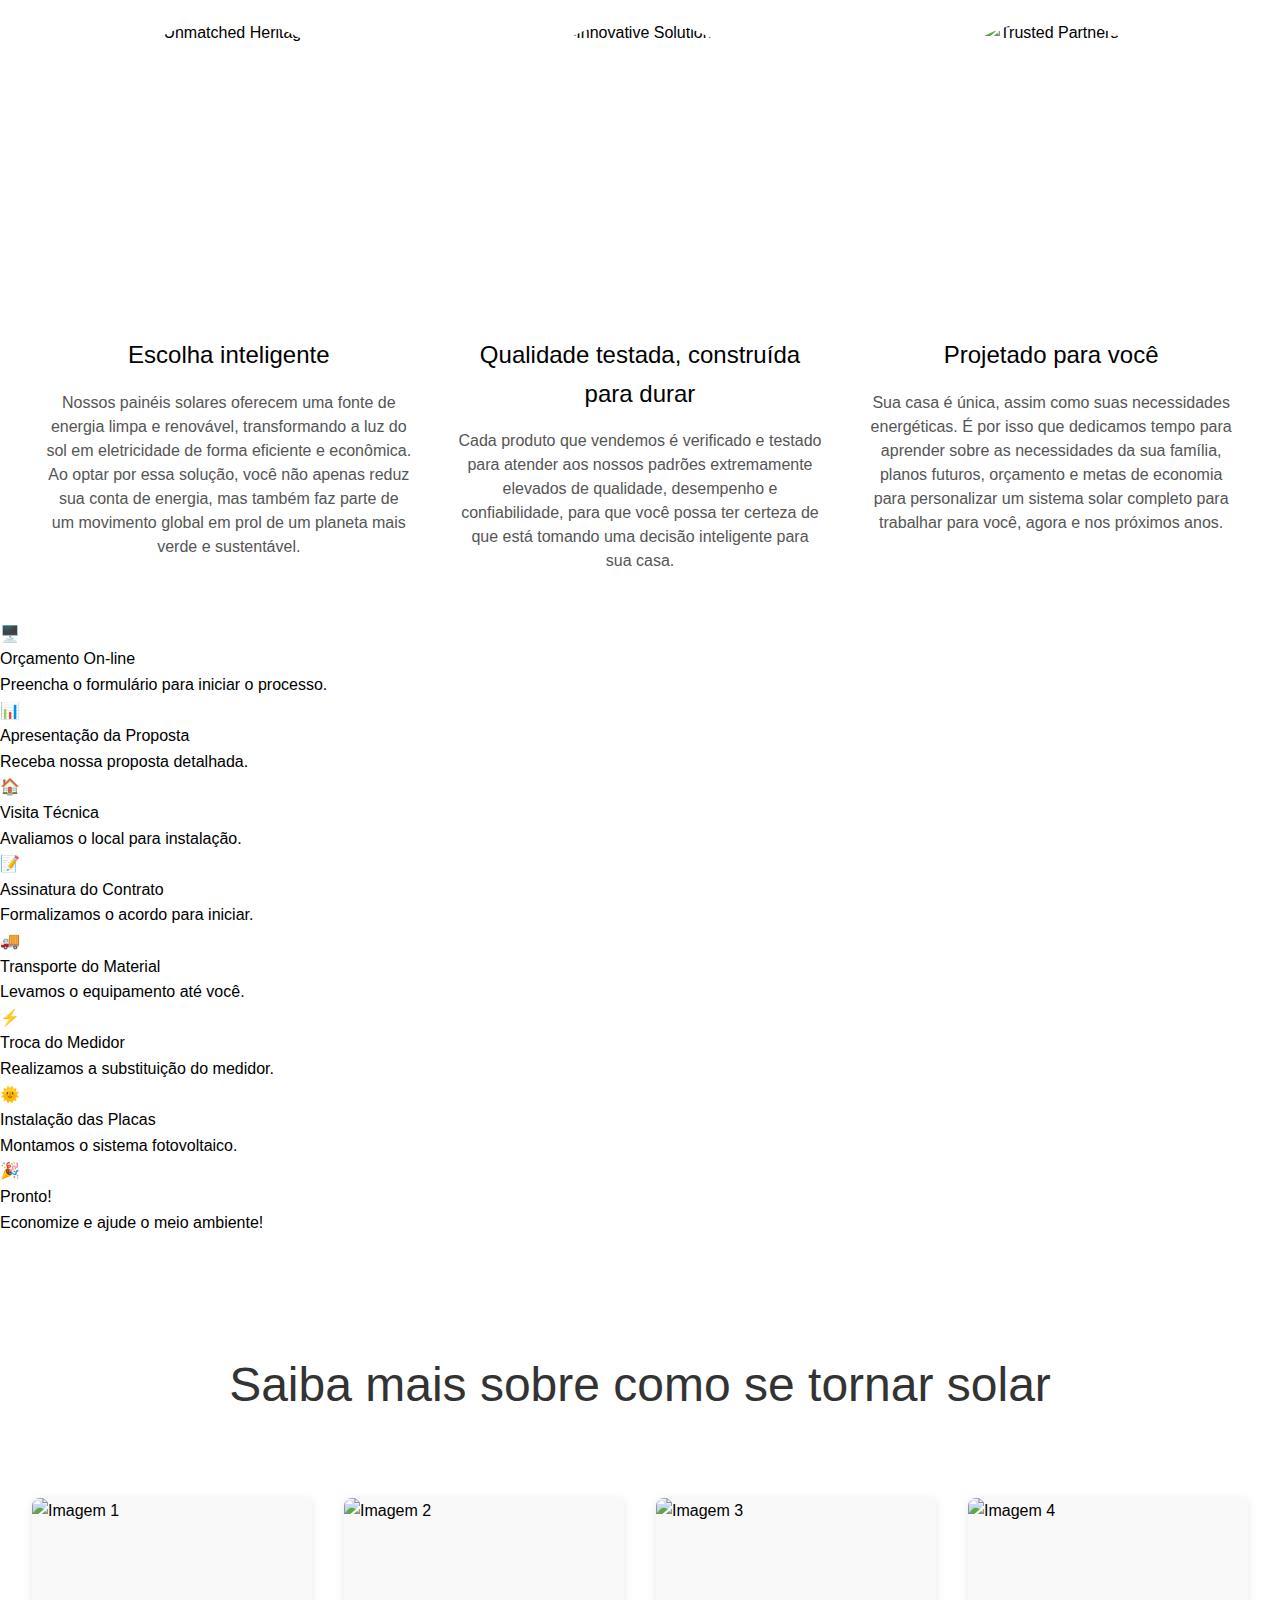
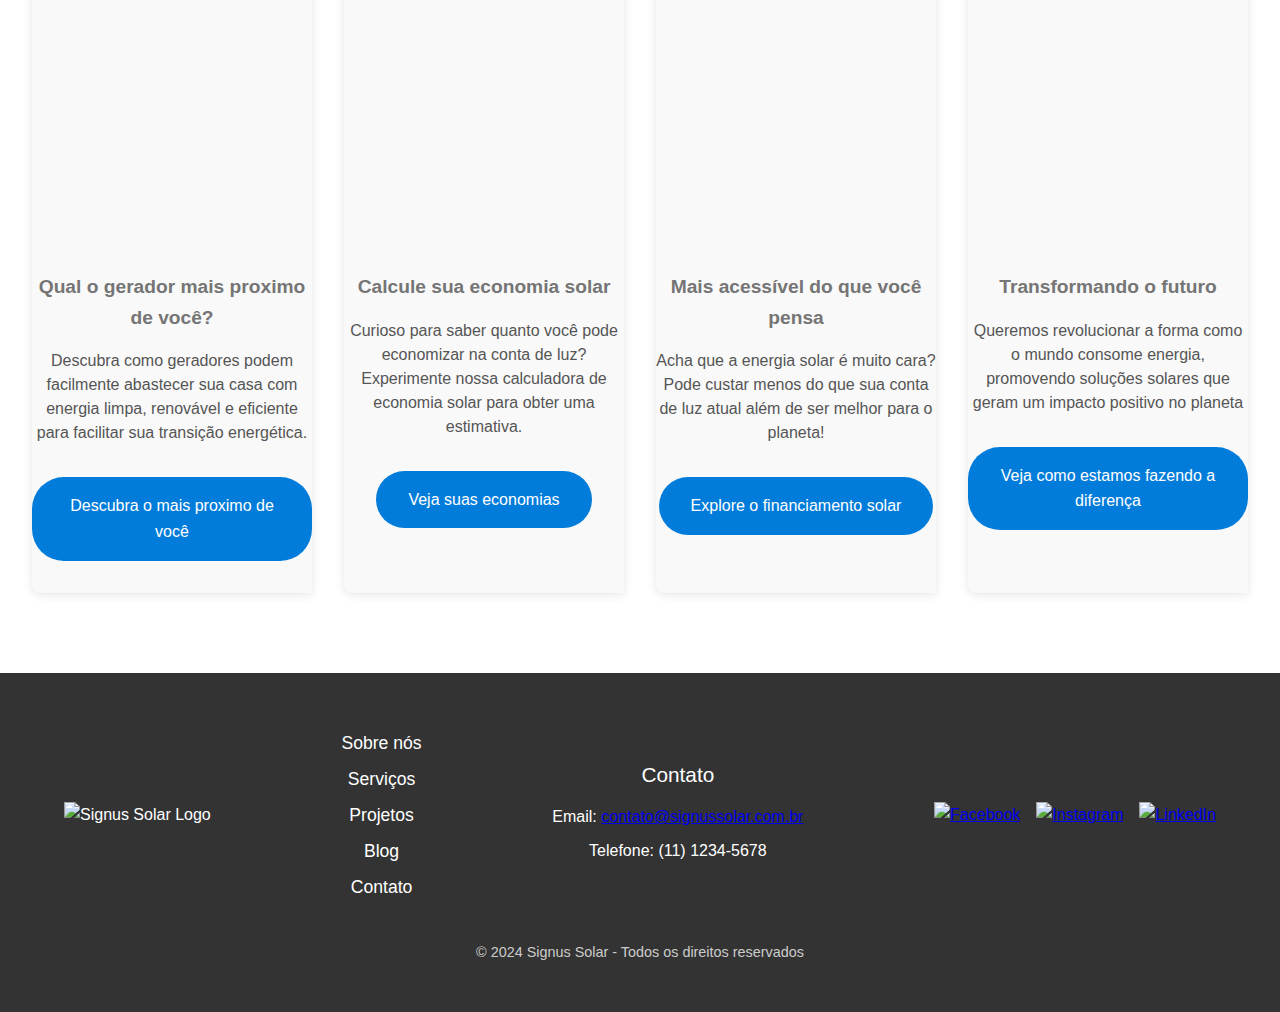
==== commit 926f01fc: "Update index.html" ====
--- a/index.html
+++ b/index.html
@@ -19,15 +19,22 @@
          <a href="index.html" class="navbar-logo">
             <img src="logo.jpg" alt="Logo da Signus Solar">
           </a>
-        <nav>
-          <ul>
-            <li>Proprietários de Casas</li>
-            <li>Construtores</li>
-            <li>Revendedores</li>
-            <li>Suporte</li>
-            <li>Blog</li>
-          </ul>
-        </nav>
+          <nav>
+            <ul>
+                <li><a href="explore.html">Explore mais</a></li>
+                <li><a href="/construtores">SEM NOME</a></li>
+                <li><a href="/revendedores">SEM NOME</a></li>
+                <li><a href="suporte.html" class="dropbtn">Suporte</a>
+                    <div class="dropdown-content">
+                        <a href="quem.html">Quem Somos</a>
+                    <a href="missao.html">Nossa Missão</a>
+                    <a href="perguntas.html">Perguntas Frequentes</a>
+                    <a href="contato.html">Contate a Gente</a>
+                    </div>
+                </li>
+                <li><a href="/blog">Blog</a></li>
+            </ul>
+          </nav>
         <!-- Ícone de busca e botão -->
         <div class="nav-actions">
             <button class="search-icon">
@@ -63,7 +70,7 @@
     <div class="banner-form">
     <div class="text-container">
         <h2>
-            Economize com a empresa solar classificada como número 1 de São Paulo</h2>
+            Aqui nosso foco é sempre o cliente, respeitamos o seu momento e privacidade, escolha que opção melhor define você neste momento</h2>
     </div>
     <div class="form-container">
         <form action="#" method="POST">
@@ -93,7 +100,7 @@
     </div>
   <!-- card redondos -->
     <div class="heritage-section">
-    <h1>Fortalecendo a América desde 1985</h1>
+    <h1>Por que escolher a SIGNUS</h1>
     <div class="heritage-content">
         <div class="heritage-item">
             <div class="circle-image">
@@ -118,46 +125,59 @@
         </div>
     </div>
     </div>
-    <!-- 2 card baixo a baixo -->
-    <div class="section">
-        <h1 class="div-title">Alimente sua casa com energia solar limpa</h1>
-        <div class="image-text">
-            <!-- Imagem quadrada à esquerda -->
-            <div class="image">
-                <img src="https://images.ctfassets.net/k6ot5nj1c6f9/38Q92MqNKk3KDc4KEbIias/1ad386812415e19266f5a56e006e12e8/Web_Version-Vacaville_U-Series_DJI_0462_DEC22.jpg" alt="Descrição da imagem">
-            </div>
-        
-            <!-- Texto à direita -->
-            <div class="text">
-                <h3>Sistemas Solares Domésticos</h3>
-                <h4>Bom para o planeta e para a sua carteira.</h4>
-                <p>Aumente sua independência energética, reduza sua conta de eletricidade e reduza sua pegada de carbono com o sistema solar de telhado SunPower Equinox®.</p>
-        
-                <!-- Botão abaixo do texto -->
-                <div class="button-wrapper">
-                    <a href="#" class="button">Explorar Solar Domésticos</a>
-                </div>
-            </div>
-        </div>
-        <div class="image-text">
-            <!-- Imagem quadrada à esquerda -->
-            <div class="image">
-                <img src="https://images.ctfassets.net/k6ot5nj1c6f9/6RIQOclQrcmTnoihkgYxPt/a18c6aa7119514b8d28cb2f85d9ae979/Web_Version-SUN_8617.jpg" alt="Descrição da imagem">
-            </div>
-        
-            <!-- Texto à direita -->
-            <div class="text">
-                <h3>Armazenamento de bateria solar</h3>
-                <h4>Maiores economias, mais controle.</h4>
-                <p>Se você deseja maximizar suas economias solares ou manter as luzes brilhando durante uma interrupção,* os sistemas de armazenamento solar ajudam você a controlar o uso de energia.</p>
-        
-                <!-- Botão abaixo do texto -->
-                <div class="button-wrapper">
-                    <a href="#" class="button">Explorar baterias solares</a>
-                </div>
-            </div>
-        </div>
-    </div>
+
+    <!-- passo a passo -->
+    <div class="step-container">
+        <div class="step">
+          <div class="icon">🖥️</div>
+          <div class="step-title">Orçamento On-line</div>
+          <div class="step-desc">Preencha o formulário para iniciar o processo.</div>
+        </div>
+        <div class="arrow"></div>
+        <div class="step">
+          <div class="icon">📊</div>
+          <div class="step-title">Apresentação da Proposta</div>
+          <div class="step-desc">Receba nossa proposta detalhada.</div>
+        </div>
+        <div class="arrow"></div>
+        <div class="step">
+          <div class="icon">🏠</div>
+          <div class="step-title">Visita Técnica</div>
+          <div class="step-desc">Avaliamos o local para instalação.</div>
+        </div>
+        <div class="arrow"></div>
+        <div class="step">
+          <div class="icon">📝</div>
+          <div class="step-title">Assinatura do Contrato</div>
+          <div class="step-desc">Formalizamos o acordo para iniciar.</div>
+        </div>
+        <div class="arrow"></div>
+        <div class="step">
+          <div class="icon">🚚</div>
+          <div class="step-title">Transporte do Material</div>
+          <div class="step-desc">Levamos o equipamento até você.</div>
+        </div>
+        <div class="arrow"></div>
+        <div class="step">
+          <div class="icon">⚡</div>
+          <div class="step-title">Troca do Medidor</div>
+          <div class="step-desc">Realizamos a substituição do medidor.</div>
+        </div>
+        <div class="arrow"></div>
+        <div class="step">
+          <div class="icon">🌞</div>
+          <div class="step-title">Instalação das Placas</div>
+          <div class="step-desc">Montamos o sistema fotovoltaico.</div>
+        </div>
+        <div class="arrow"></div>
+        <div class="step">
+          <div class="icon">🎉</div>
+          <div class="step-title">Pronto!</div>
+          <div class="step-desc">Economize e ajude o meio ambiente!</div>
+        </div>
+      </div>
+
+      <!-- card finais -->
     <div class="section">
         <h1 class="div-title">Saiba mais sobre como se tornar solar</h1>
         <div class="cards-section">
@@ -165,11 +185,11 @@
                 <div class="card-image">
                     <img src="https://images.ctfassets.net/k6ot5nj1c6f9/37Lr4zqvVcOjbe3Vd7gPca/756327cfa4557d7ebd032af0fa21d3c1/Web_Version-Sunpower_House01-PanelsRoof_FI_04-16-24.jpg" alt="Imagem 1">
                 </div>
-                <h4 class="card-subtitle">Quantos painéis solares você precisa?</h4>
-                <p class="card-text">Desde o motivo para optar pela energia solar até o tamanho do seu telhado, a resposta depende de vários fatores.
+                <h4 class="card-subtitle">Qual o gerador mais proximo de você?</h4>
+                <p class="card-text">Descubra como geradores podem facilmente abastecer sua casa com energia limpa, renovável e eficiente para facilitar sua transição energética.
                 </p>
                 <div class="card-button-wrapper">
-                    <a href="#" class="card-button">Descubra quantos painéis</a>
+                    <a href="explore.html#gerador" class="card-button">Descubra o mais proximo de você</a>
                 </div>
             </div>
     
@@ -189,7 +209,7 @@
                     <img src="https://images.ctfassets.net/k6ot5nj1c6f9/5voey4ZyLllZsPmJX3l9u6/7c4d6300a79d43f19726a1c505d4b3c6/Web_Version-Sunpower_REC-House04_FI_02-22-24.jpg" alt="Imagem 3">
                 </div>
                 <h4 class="card-subtitle">Mais acessível do que você pensa</h4>
-                <p class="card-text">cha que a energia solar é muito cara? Pode custar menos do que sua conta de luz atual! Além disso, os clientes qualificados podem começar com US$ 0 de entrada.</p>
+                <p class="card-text">Acha que a energia solar é muito cara? Pode custar menos do que sua conta de luz atual além de ser melhor para o planeta! </p>
                 <div class="card-button-wrapper">
                     <a href="#" class="card-button">Explore o financiamento solar</a>
                 </div>
@@ -199,10 +219,10 @@
                 <div class="card-image">
                     <img src="https://images.ctfassets.net/k6ot5nj1c6f9/6nbRgKjPyiWvr9uYfBpbzG/f015d4e889fbc8670a071d0b5e06e86b/Web_Version-AdobeStock_70352955.jpg" alt="Imagem 4">
                 </div>
-                <h4 class="card-subtitle">Garantia solar líder do setor</h4>
-                <p class="card-text">A garantia de confiança completa da SunPower oferece verdadeira tranquilidade com 25 anos para painéis e 10 anos para monitoramento.</p>
-                <div class="card-button-wrapper">
-                    <a href="#" class="card-button">Saiba mais sobre nossa garantia solar</a>
+                <h4 class="card-subtitle">Transformando o futuro</h4>
+                <p class="card-text">Queremos revolucionar a forma como o mundo consome energia, promovendo soluções solares que geram um impacto positivo no planeta</p>
+                <div class="card-button-wrapper">
+                    <a href="#" class="card-button">Veja como estamos fazendo a diferença</a>
                 </div>
             </div>
         </div>
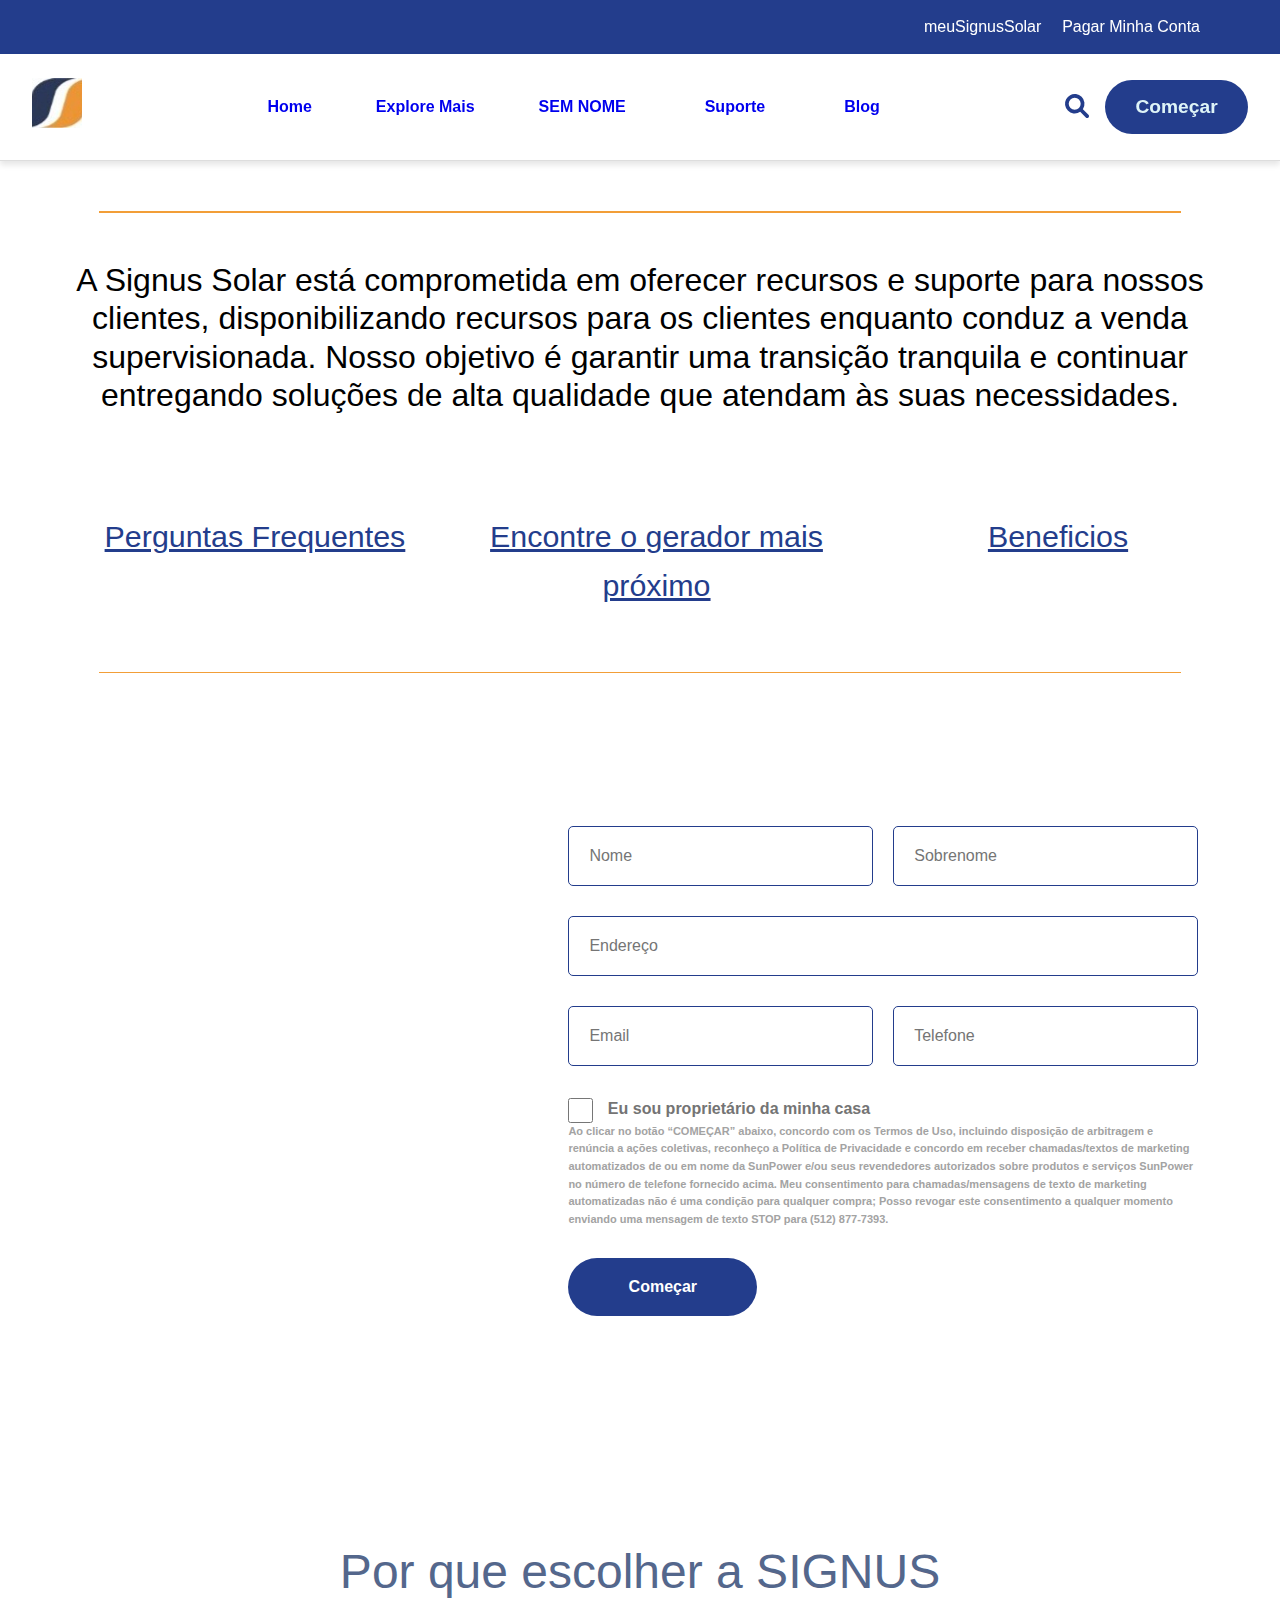
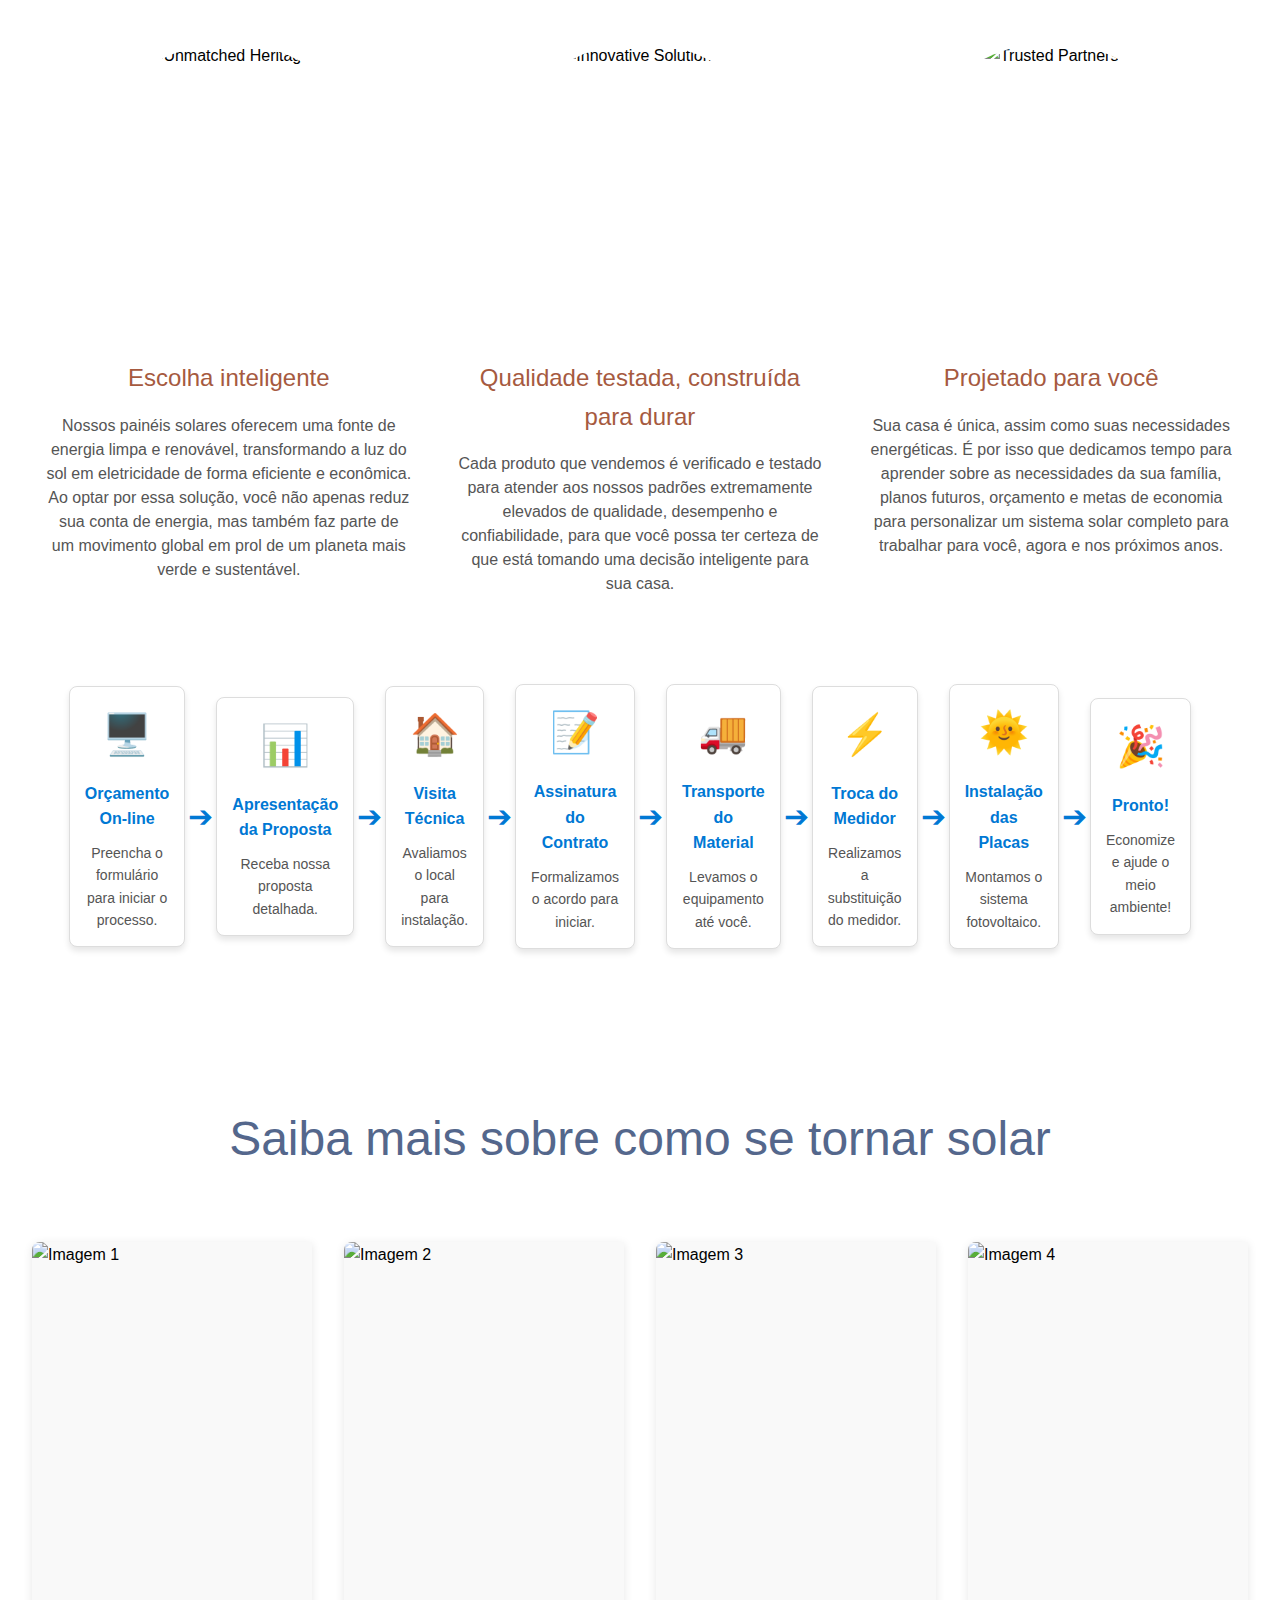
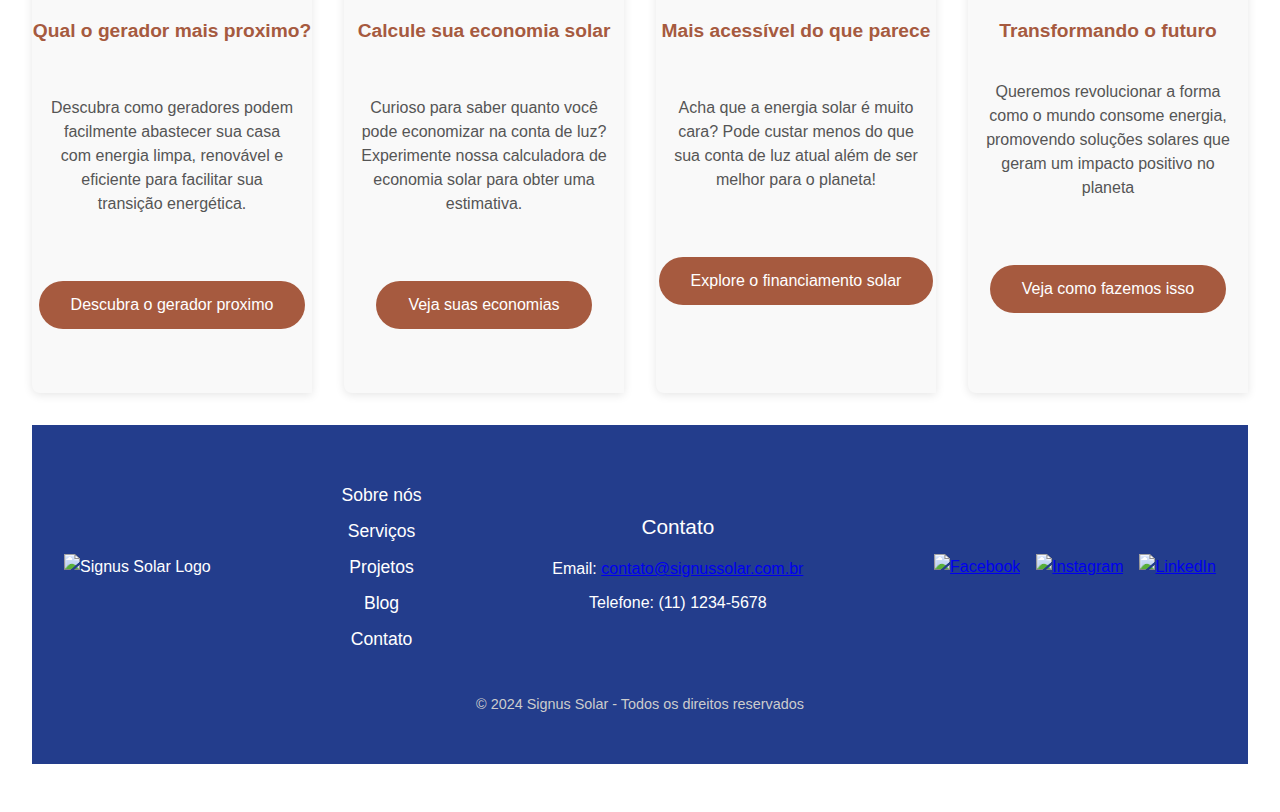
==== commit 474dbc90: "Update index.html" ====
--- a/index.html
+++ b/index.html
@@ -21,8 +21,8 @@
           </a>
           <nav>
             <ul>
-                <li><a href="explore.html">Explore mais</a></li>
-                <li><a href="/construtores">SEM NOME</a></li>
+                <li><a href="index.html">Home</a></li>
+                <li><a href="explore.html">Explore Mais</a></li>
                 <li><a href="/revendedores">SEM NOME</a></li>
                 <li><a href="suporte.html" class="dropbtn">Suporte</a>
                     <div class="dropdown-content">
@@ -54,13 +54,13 @@
         </p>
         <div class="links">
         <h4>
-            <a href="#">Perguntas Frequentes</a>
+            <a href="perguntas.html">Perguntas Frequentes</a>
         </h4>
         <h4>
-            <a href="#">Informações e Recursos sobre Garantia</a>
+            <a href="explore.html#gerador">Encontre o gerador mais próximo</a>
         </h4>
         <h4>
-            <a href="#">Informações e Recursos para Prestadores de Serviços</a>
+            <a href="explore.html#beneficios">Beneficios</a>
         </h4>
           
         </div>
@@ -185,11 +185,11 @@
                 <div class="card-image">
                     <img src="https://images.ctfassets.net/k6ot5nj1c6f9/37Lr4zqvVcOjbe3Vd7gPca/756327cfa4557d7ebd032af0fa21d3c1/Web_Version-Sunpower_House01-PanelsRoof_FI_04-16-24.jpg" alt="Imagem 1">
                 </div>
-                <h4 class="card-subtitle">Qual o gerador mais proximo de você?</h4>
+                <h4 class="card-subtitle">Qual o gerador mais proximo?</h4>
                 <p class="card-text">Descubra como geradores podem facilmente abastecer sua casa com energia limpa, renovável e eficiente para facilitar sua transição energética.
                 </p>
                 <div class="card-button-wrapper">
-                    <a href="explore.html#gerador" class="card-button">Descubra o mais proximo de você</a>
+                    <a href="explore.html#gerador" class="card-button">Descubra o gerador proximo</a>
                 </div>
             </div>
     
@@ -208,7 +208,7 @@
                 <div class="card-image">
                     <img src="https://images.ctfassets.net/k6ot5nj1c6f9/5voey4ZyLllZsPmJX3l9u6/7c4d6300a79d43f19726a1c505d4b3c6/Web_Version-Sunpower_REC-House04_FI_02-22-24.jpg" alt="Imagem 3">
                 </div>
-                <h4 class="card-subtitle">Mais acessível do que você pensa</h4>
+                <h4 class="card-subtitle">Mais acessível do que parece</h4>
                 <p class="card-text">Acha que a energia solar é muito cara? Pode custar menos do que sua conta de luz atual além de ser melhor para o planeta! </p>
                 <div class="card-button-wrapper">
                     <a href="#" class="card-button">Explore o financiamento solar</a>
@@ -219,10 +219,11 @@
                 <div class="card-image">
                     <img src="https://images.ctfassets.net/k6ot5nj1c6f9/6nbRgKjPyiWvr9uYfBpbzG/f015d4e889fbc8670a071d0b5e06e86b/Web_Version-AdobeStock_70352955.jpg" alt="Imagem 4">
                 </div>
+                <div>
                 <h4 class="card-subtitle">Transformando o futuro</h4>
                 <p class="card-text">Queremos revolucionar a forma como o mundo consome energia, promovendo soluções solares que geram um impacto positivo no planeta</p>
                 <div class="card-button-wrapper">
-                    <a href="#" class="card-button">Veja como estamos fazendo a diferença</a>
+                    <a href="#" class="card-button">Veja como fazemos isso</a>
                 </div>
             </div>
         </div>
--- a/style.css
+++ b/style.css
@@ -8,6 +8,7 @@
   body {
     font-family: Arial, sans-serif;
     line-height: 1.6;
+    margin-top: 9rem;
   }
   
 
@@ -16,18 +17,66 @@
     display: flex;
     justify-content: flex-end;
     gap: 1.3rem;
-    background-color: #037ad6;
+    background-color: #233D8C;
     padding: 0.9rem 5rem;
     color: white;
   }
   .navbar{
     position: fixed; /* Fixando a navbar no topo */
-  top: 0; /* Colocando ela no topo da página */
-  left: 0;
-  width: 100%; /* Garantindo que ela ocupe toda a largura */
-  z-index: 10; 
-  }
-  
+    top: 0; /* Colocando ela no topo da página */
+    left: 0;
+    width: 100%; /* Garantindo que ela ocupe toda a largura */
+    z-index: 1000; 
+    
+  }
+  .navbar-logo img {
+    height: 50px; /* Ajuste o tamanho da logo conforme necessário - altura */
+    max-width: 100%; /* Garante que a imagem não fique maior do que o necessário - largura*/
+  }
+  
+  .navbar-logo {
+    text-decoration: none; /* Remove o sublinhado do link */
+  }
+  
+  .navbar ul li .dropdown-content {
+    display: none;
+    position: absolute;
+    background-color: #fff;
+    min-width: 160px;
+    box-shadow: 0px 8px 16px rgba(0, 0, 0, 0.2);
+    z-index: 1;
+} 
+
+.navbar ul li .dropdown-content a {
+    padding: 12px 16px;
+    color: #333; 
+    text-decoration: none;
+    display: block;
+}
+
+.navbar ul li .dropdown-content a:hover {
+    color: #025fa3;
+}
+
+/* Exibe o dropdown quando o usuário passa o mouse sobre o botão */
+.navbar ul li:hover .dropdown-content {
+    display: block;
+}
+
+/* Estilo para o botão de dropdown */
+.navbar ul li .dropbtn {
+    cursor: pointer;
+    padding: 10px 15px;
+    font-size: 16px;
+    background: none;
+    border: none;
+}
+
+/* Estilo do botão "Suporte" ao passar o mouse */
+.navbar ul li .dropbtn:hover {
+    background-color: #f1f1f1;
+}
+
   .header-buttons a {
     text-decoration: none;
     color: white;
@@ -37,6 +86,12 @@
   
   .header-buttons a:hover {
     text-decoration: underline;
+      outline: none;
+      color: inherit; /* Ou defina a cor desejada */
+  }
+  .header-buttons a:active{
+      outline: none;
+      color: inherit; /* Ou defina a cor desejada */
   }
   
   /* Navbar */
@@ -49,7 +104,6 @@
     border-bottom: 1px solid #ddd;
     box-shadow: 0px 4px 6px rgba(0, 0, 0, 0.1); /* Sombra */
     position: relative;
-
     
   }
   
@@ -73,10 +127,16 @@
     font-weight: bold;
     color: #3b3b3b;
     cursor: pointer;
-  }
-  
-  header nav ul li:hover {
-    color: #037ad6;
+    
+  }
+  nav ul li a{
+    text-decoration: none;
+  }
+  
+  header nav ul li a:hover, header nav ul li a:active{
+    color: #A65A3F !important;
+    outline: none;
+    color: inherit; 
   }
   
   /* Ícone e Botão */
@@ -90,13 +150,13 @@
     background: none;
     border: none;
     font-size: 1.5rem;
-    color: #005b9f;
+    color: #233D8C;
     cursor: pointer;
   }
   
   .search-button {
     padding: 1rem 1.9rem;
-    background-color: #027cda;
+    background-color: #233D8C;
     color: rgb(222, 244, 247);
     font-size: 1.2rem;
     border: none;
@@ -108,13 +168,13 @@
   }
   
   .search-button:hover {
-    background-color: #003f73;
+    background-color: #061c5e;
   }
   main {
     text-align: center;
     padding: 0.2rem;
     padding-bottom: 0.2rem;
-    margin-top: 10rem
+    margin-top: 12rem; /* Ajuste esse valor conforme necessário */
 
   }
   .main-text{
@@ -128,7 +188,7 @@
   /* LINHA LARANJA */
   .line {
     height: 0.10rem;
-    background-color: orange;
+    background-color: #F29E38;
     margin: 1rem auto;
     width: 85%;
   }
@@ -141,28 +201,32 @@
   /* CSS DO LINK DO TEXTO */
 
   .links {
-    text-align: left; /* Centraliza os links dentro da div */
-
-  }
-  
-  .links h4 {
+    text-align: center; /* Centraliza os links dentro da div */
+    display: block;
+
+  }
+  
+  main .links h4 {
+    padding-left: 3rem;
     padding-top: 50px;
-    margin-right: 5px;
-    padding-right: 5px;
+    margin-right: 15px;
     display: inline-block; /* Faz os links ficarem lado a lado */
-    width: 25rem; /* Largura fixa para os links */
-    margin-bottom: 30px; /* Adiciona um espaço abaixo de cada h4 */
+    width: 30%; /* Largura fixa para os links */
+    margin-bottom: 1rem; /* Adiciona um espaço abaixo de cada h4 */
     padding-bottom: 30px;
     vertical-align: top !important;
+    max-width: 100%;
     
   }
   
   .links a {
     display: block; /* Faz o link ocupar toda a largura do h4 */
     text-align: center; /* Centraliza o texto dentro do link */
-    font-size: 1.8rem;
+    justify-content: center;
+    align-items: center;
+    font-size: 1.9rem;
     font-weight: 500;
-    color: rgb(28, 124, 250);
+    color: #233D8C;
  
   }
 
@@ -192,6 +256,18 @@
 /* Section com fundo */
 .banner-form {
     background-image: url('https://images.ctfassets.net/k6ot5nj1c6f9/ivurfkScDaGqtgfZMySSx/a9fdb168714b06f64e81a8d02efc9bdf/iStock-1349076681__1_.jpg'); /* Imagem de fundo */
+    background-size: cover;
+    background-position: center;
+    display: flex;
+    justify-content: center; /* Centraliza horizontalmente */
+    align-items: center; 
+    text-align: center; /* Centraliza o texto dentro da section */
+    position: relative;
+    min-height: 90vh; /* Fullscreen */
+    padding: 4rem 2rem;
+    color: white;
+    align-items: center;
+    width: 100%;  /* Garante que a section ocupe 100% da largura */    background-image: url('https://images.ctfassets.net/k6ot5nj1c6f9/ivurfkScDaGqtgfZMySSx/a9fdb168714b06f64e81a8d02efc9bdf/iStock-1349076681__1_.jpg'); /* Imagem de fundo */
     background-size: cover;
     background-position: center;
     display: flex;
@@ -254,12 +330,12 @@
     border: none;
     border-radius: 5px;
     width: 48%;
-    border: 2px solid #0186eb;
+    border: 2px solid #233D8C;
   }
   input:focus{
     border: 2px;
     border-style: double;
-    border-color: #0186eb;
+    border-color: #233D8C;
   }
   
   .input-group input[type="text"], 
@@ -268,7 +344,7 @@
     width: 100%;
     padding: 20px;
     font-size: 16px;
-    border: 1px solid #037cd8; /* Borda dupla azul */
+    border: 1px solid #233D8C; /* Borda dupla azul */
     border-radius: 5px;
     width: 100%;
     transition: border-color 0.3s ease; /* Transição suave ao mudar a borda */
@@ -278,7 +354,7 @@
     input[type="text"]:focus,
     input[type="email"]:focus,
     input[type="tel"]:focus {
-    border: 1px #036dc4; /* Cor da borda ao focar (azul mais escuro) */
+    border: 1px #233D8C; /* Cor da borda ao focar (azul mais escuro) */
     border-style: double;
     outline: none; /* Remove o contorno padrão do navegador */
     }
@@ -286,7 +362,7 @@
   .form-container button {
     padding: 20px;
     font-size: 16px;
-    background-color: #005b9f;
+    background-color: #233D8C;
     color: white;
     border: none;
     border-radius: 20px;
@@ -299,7 +375,7 @@
   }
   
   .form-container button:hover {
-    background-color: #003f73;
+    background-color: #0c2366;
   }
   
   .form-container label {
@@ -347,13 +423,13 @@
 h1 {
     font-size: 3rem;
     font-weight: 500;
-    color: #333;
-    
+    color: #54678C;
+    margin-bottom: 2rem;
 }
 .home-title {
     font-size: 3rem;
     font-weight: 500;
-    color: #333;
+    color: #A65A3F;
     margin-top: 20rem; /* Garante espaçamento entre os itens anteriores e o novo título */
 }
 
@@ -395,7 +471,7 @@
 .heritage-item h3 {
     font-size: 1.5rem;
     margin: 1rem 0;
-    color: #000000;
+    color: #A65A3F;
     font-weight: 500;
 }
 
@@ -409,108 +485,68 @@
 
 
 
-
-
-
-/* MAIS UMA SECTION */
-/* Layout do bloco de imagem, texto e botão */
-.home-section{
-    display: block; /* Garante que o título seja tratado como um bloco */
-    position: relative; /* Para o pseudo-elemento funcionar, se necessário */
-    overflow: visible; /* Garante que o conteúdo não seja cortado */
-
-}
-.div-title{
-    justify-content: center;
-    align-items: center;
-    text-align: center;
-    padding-bottom: 10px;
-    
-}
-.image-text {
-    display: flex;
-    justify-content: flex-start;
-    align-items: center; /* Alinha verticalmente a imagem e o texto */
-    gap: 3rem;
-    width: 98%; /* Garante que o layout ocupe toda a largura disponível */
-    
-}
-
-/* Estilo da imagem quadrada */
-.image-text .image {
-    max-width: 500px; /* Define a largura fixa da imagem */
-    height: 360px; /* Define a altura fixa da imagem */
-    margin-bottom: 2rem; /* Espaçamento abaixo da imagem */
-    overflow: hidden;
-    border-radius: 2.5% 0% 0% 2%;
-    margin-left: 50px;
-    
-}
-
-.image-text .image img {
-    width: 100%;
-    height: 100%;
-    object-fit: cover; /* Mantém a imagem proporcional sem deformar */
-}
-
-/* Estilo do texto */
-.image-text .text {
-    align-items: center;
-    max-width: 60%; /* Limita a largura máxima do texto */
-    font-size: 1.2rem;
-    color: #555;
-    line-height: 1.6;
-    text-align: left;
-    margin-bottom: 70px;
-}
-
-/* Título do texto */
-.image-text .text h3 {
-    font-size: 2.0rem;
-    color: #027cda;
-    margin: 0.5rem 0;
-    font-weight: 500;
-}
-
-/* Subtítulo do texto */
-.image-text .text h4 {
-    font-size: 1.2rem;
-    color: #333;
-    margin: 0.5rem 0;
-}
-
-/* Parágrafo do texto */
-.image-text .text p {
-    font-size: 1rem;
-    color: #585858;
-    line-height: 1.6;
-    padding-bottom: 60px;
-}
-
-/* Estilo do botão */
-.image-text .button {
-    padding: 1rem 1.9rem;
-    background-color: #027cda;
-    color: rgb(222, 244, 247);
-    font-size: 1.2rem;
-    border: none;
-    border-radius: 20px;
-    border-radius: 2rem 2rem 2rem 2rem;
-    font-weight: bolder;
-    cursor: pointer;
-    text-decoration: none;
- 
-}
-.image-text-button .button-wrapper {
-    width: 100%; /* Garante que o wrapper ocupe toda a largura */
-    display: flex;
-    justify-content: center; /* Centraliza o botão */
-    margin-top: 2rem;
-}
-.image-text .button:hover {
-    background-color: #025fa3; /* Cor do botão ao passar o mouse */
-}
-
+/* PASSO A PASSO */
+.step-container {
+      display: flex;
+      flex-wrap: nowrap;
+      align-content: center;
+      justify-content: center;
+      align-items: center;
+      padding: 40px;
+      padding-left: 25rem;
+      gap: 3px;
+      max-width: 70% !important;
+      min-width: 100vh;
+
+    }
+
+    .step {
+      background-color: white;
+      border: 1px solid #ddd;
+      border-radius: 8px;
+      box-shadow: 0 4px 6px rgba(0, 0, 0, 0.1);
+      padding: 15px;
+      width: 200px;
+      text-align: center;
+      transition: transform 0.3s, box-shadow 0.3s;
+    }
+
+    .step:hover {
+      transform: scale(1.05);
+      box-shadow: 0 8px 12px rgba(0, 0, 0, 0.15);
+    }
+
+    .step .icon {
+      font-size: 40px;
+      margin-bottom: 15px;
+      color: #0078d4;
+    }
+
+    .step-title {
+      font-size: 16px;
+      font-weight: bold;
+      margin-bottom: 10px;
+      color: #0078d4;
+    }
+
+    .step-desc {
+      font-size: 14px;
+      color: #555;
+    }
+
+    .arrow {
+      width: 50px;
+      height: 50px;
+      display: flex;
+      justify-content: center;
+      align-items: center;
+    }
+
+    .arrow::before {
+      content: "➔";
+      font-size: 30px;
+      color: #0078d4;
+    }
 
 
 
@@ -534,16 +570,18 @@
 .div-title {
     text-align: center;  /* Alinha o título no centro */
     margin-bottom: 2rem;  /* Espaçamento entre o título e os cards */
+    width: 100%;
 }
 
 /* Contêiner dos cards */
 .cards-section {
-    display: flex;
-    flex-wrap: wrap;  /* Permite que os cards se ajustem na linha */
-    gap: 2rem;
-    justify-content: center;  /* Alinha os cards ao centro */
-    padding-top: 2rem;  /* Espaçamento entre o título e os cards */
-    margin-top: 2rem;
+  display: flex;
+  flex-wrap: wrap;  /* Permite que os cards se ajustem na linha */
+  gap: 2rem;
+  justify-content: center;  /* Alinha os cards ao centro */
+  padding-top: 2rem;  /* Espaçamento entre o título e os cards */
+  margin-top: 2rem;
+  width: 100%;  /* Certifica-se de que a área dos cards ocupe toda a largura */
 }
 
 /* Estilo para os cards */
@@ -579,7 +617,7 @@
 /* Subtítulo e texto do card */
 .card-subtitle {
     font-size: 1.2rem;
-    color: #757575;
+    color: #A65A3F;
     margin-bottom: 1rem;
     text-align: center;
 }
@@ -589,19 +627,23 @@
     color: #555;
     line-height: 1.5;
     text-align: center;
-    margin-bottom: 2rem;
+    margin: 2rem 1rem;
+    padding: 1px;
 }
 
 /* Botão dentro do card */
 .card-button-wrapper {
-    width: 100%;
+    max-width: 100%;
     display: flex;
     justify-content: center;
+    padding-top: 2rem;
+
+
 }
 
 .card-button {
     padding: 1rem 2rem;
-    background-color: #027cda;
+    background-color: #A65A3F;
     color: white;
     font-size: 1rem;
     border: none;
@@ -611,7 +653,10 @@
     text-decoration: none;
     cursor: pointer;
     transition: background-color 0.3s ease;
-    margin-bottom: 2rem;
+    margin-bottom: 4rem;
+    max-width: 100%;
+    line-height: 1rem;
+    max-height: 100%;
 }
 
 .card-button:hover {
@@ -626,7 +671,7 @@
 
 /* Footer */
 .footer {
-    background-color: #333; /* Fundo cinza escuro */
+    background-color: #233D8C; /* Fundo cinza escuro */
     color: white;
     padding: 3rem 0;
     text-align: center;
@@ -700,4 +745,520 @@
     margin: 0;
   }
 
-  
+  /* EXPLORE -> CSS */
+  .solar-cards-container {
+    display: flex;
+    flex-direction: column; /* Coloca os cards um embaixo do outro */
+    gap: 1rem; /* Espaçamento entre os cards */
+    margin: 2rem;
+    max-height: 100rem;
+  }
+  
+  .solar-card {
+    display: flex;
+    background: #fff;
+    border-radius: 10px;
+    box-shadow: 0 8px 10px rgba(0, 0, 0, 0.2);
+    overflow: hidden;
+    width: 100%; /* Diminui a largura dos cards */
+    max-width: 100%; /* Limita a largura máxima para evitar que o card fique muito largo */
+    margin: 0 auto; /* Centraliza o card horizontalmente */
+  }
+  
+  .solar-card-image {
+    max-width: 100%;
+    object-fit: cover;
+    height: 350px; /* Definindo uma altura para a imagem */
+    margin-right: 1rem;
+  }
+  
+  .solar-card-content {
+    padding: 1rem;
+    display: flex;
+    flex-direction: column;
+    justify-content: center;
+  }
+  
+  .solar-card h2 {
+    margin: 0 0 1rem;
+    font-size: 2.2rem;
+    color:#A65A3F;
+    
+  }
+  
+  .solar-card p {
+    margin: 0;
+    color: #555;
+    font-size: 1.4rem;
+  }
+
+
+
+
+
+  /* FORMULARIO DO GERADOR */
+  .formulario-container {
+    display: flex;
+    flex-direction: column;
+    align-items: center;
+    justify-content: center;
+    text-align: center;
+    margin: 2rem auto; /* Centraliza horizontalmente */
+    width: 95% !important; /* O formulário agora ocupa 90% da tela */
+    max-width: 100%;
+}
+
+.formulario-title {
+    font-size: 2rem;
+    margin-bottom: 0.5rem;
+    color: #333;
+}
+
+.formulario-subtitle {
+    font-size: 1.1rem;
+    margin-bottom: 2rem;
+    color: #666;
+}
+
+.formulario-form-container {
+    background: rgb(255, 255, 255);
+    padding: 50px;
+    border-radius: 8px;
+    width: 100%;
+    max-width: 100%; /* Define a largura máxima */
+    margin: 0 auto; /* Centraliza horizontalmente */
+    text-align: center;
+    box-shadow: 0px 6px 15px rgba(0, 0, 0, 0.5);
+}
+
+.formulario-form-container form {
+    display: flex;
+    flex-direction: column;
+    gap: 30px;
+}
+
+.formulario-input-group {
+    display: flex;
+    gap: 20px;
+    justify-content: space-between;
+}
+
+.formulario-input-group input {
+    padding: 15px;
+    font-size: 16px;
+    border: 2px solid #233D8C;
+    border-radius: 5px;
+    width: 48%;
+}
+
+.input-address {
+    width: 100% !important;
+    padding: 20px;
+    font-size: 16px;
+    border: 2px solid #233D8C;
+    border-radius: 5px;
+    transition: border-color 0.3s ease;
+}
+
+input[type="text"]:focus,
+input[type="email"]:focus,
+input[type="tel"]:focus {
+    border: 2px solid #233D8C;
+    border-style: double;
+    outline: none;
+}
+
+.formulario-check-text {
+    display: flex;
+    align-items: center;
+    gap: 0.5rem;
+    font-size: 16px;
+    color: #747474;
+    justify-content: left;
+}
+
+.formulario-text-check {
+    text-align: justify;
+    font-size: 0.9rem;
+    color: #a3a3a3;
+}
+
+.formulario-form-container button {
+    padding: 20px;
+    font-size: 16px;
+    background-color: #233D8C;
+    color: white;
+    border: none;
+    border-radius: 20px;
+    cursor: pointer;
+    width: 20%;
+    align-self: left; /* Centraliza o botão */
+    font-weight: bolder;
+}
+
+.formulario-form-container button:hover {
+    background-color: #A65A3F;
+}
+
+.formulario-check-text input[type="checkbox"] {
+    width: 25px;
+    height: 25px;
+    vertical-align: middle;
+}
+
+.formulario-check-text {
+    justify-content: left;
+    align-items: flex-start;
+    text-align: left;
+}
+
+
+
+
+
+/* CARD - EXPLORE */
+.aprenda-section {
+  text-align: center; /* Centraliza o texto */
+  padding: 2rem;
+  display: block; /* Garante que a section seja um bloco completo */
+  min-height: 100vh;
+}
+
+.aprenda-section h1 {
+  text-align: center; /* Garante que o título seja centralizado */
+  margin-bottom: 2rem; /* Espaçamento abaixo do título */
+  width: 100%; /* Garante que o título ocupe toda a largura disponível */
+}
+
+.aprenda-card-container {
+  display: grid;
+  grid-template-columns: repeat(auto-fit, minmax(250px, 1fr)); /* Configuração responsiva */
+  gap: 1rem;
+  max-width: 100%; /* Limita a largura total dos cards */
+  margin: 0 auto; /* Centraliza horizontalmente */
+}
+
+.aprenda-card {
+  background-color: white;
+  border-radius: 8px;
+  box-shadow: 0 4px 8px rgba(0, 0, 0, 0.1);
+  padding: 1rem;
+  text-align: left;
+  display: flex;
+  flex-direction: column;
+  justify-content: space-between;
+  height: 100%; /* Garante que os cards tenham o mesmo tamanho */
+  min-height: 300px; /* Define uma altura mínima para os cards */
+  position: relative; /* Importante para garantir que o botão fique fixado na parte inferior */
+}
+
+.aprenda-card img {
+  width: 100%;
+  border-radius: 8px 8px 0 0;
+}
+
+.aprenda-card h2 {
+  font-size: 1.2rem;
+  margin: 1rem 0 0.5rem;
+  color: #A65A3F;
+}
+
+.aprenda-card p {
+  font-size: 0.9rem;
+  color: #666;
+  margin-bottom: 1.5rem;
+  flex-grow: 1; /* Isso faz o texto ocupar o espaço restante */
+}
+
+.aprenda-card .btn {
+  text-decoration: none;
+  background-color: #233D8C;
+  color: white;
+  padding: 0.8rem 1rem;
+  border-radius: 5rem;
+  font-weight: bold;
+  transition: background-color 0.3s ease;
+  margin-top: auto; /* Garante que o botão fique na parte inferior */
+  align-self: flex-end; /* Garante que o botão esteja alinhado ao final */
+  max-height: 100%;
+  height: 5rem;
+  padding: 1rem 2rem;
+  line-height: 1rem; /* Centraliza o texto verticalmente */
+  display: flex;
+  text-align: center;
+  align-items: center; /* Alinha o texto verticalmente */
+  justify-content: center; /* Alinha o texto horizontalmente */;
+}
+  
+
+
+.aprenda-card .btn:hover {
+  background-color: #A65A3F;
+}
+
+
+
+
+/* BENEFICIOS */
+.benefits-section {
+  padding: 4rem 2rem;
+  display: block;
+  max-height: 100%;
+  min-height: 40rem;
+  
+}
+
+.benefits-section h2 {
+  font-size: 2rem;
+  color: #233D8C;
+  margin-bottom: 2rem;
+  text-align: center; /* Título centralizado */
+}
+
+.benefit {
+  display: flex;
+  align-items: flex-start;
+  margin-bottom: 2rem;
+  width: 100%;
+  
+}
+
+.benefit-icon {
+  font-size: 2rem; /* Tamanho do ícone */
+  color: #233D8C; /* Cor do ícone */
+  margin-right: 1rem;
+}
+
+.benefit-text {
+  font-size: 1rem;
+  color: #666;
+  text-align: left; /* Garante que o texto fique alinhado à esquerda */
+}
+
+.benefit-text p {
+  margin: 0;
+  font-weight: 500;
+}
+
+/* Certifica que cada benefício ocupe uma linha */
+.benefit {
+  width: 100%;
+  display: flex;
+  margin-bottom: 2rem; /* Espaço entre os benefícios */
+  justify-content: center;
+align-items: center;
+
+  
+}
+
+.benefit .benefit-icon {
+  display: inline-block;
+  width: 30px;
+}
+
+.benefit .benefit-text {
+  display: inline-block;
+  max-width: calc(100% - 40px); /* Ajusta o espaço restante para o texto */
+}
+
+/* Responsividade */
+@media (max-width: 768px) {
+  .benefit {
+    flex-direction: column;
+    align-items: flex-start;
+  }
+
+  .benefit .benefit-icon {
+    margin-right: 0;
+    margin-bottom: 1rem;
+  }
+}
+
+
+
+
+
+
+
+
+/* Sessão Sobre Nós */
+.about-us {
+  display: flex;
+  align-items: center;
+  justify-content: space-between;
+  max-width: 100% !important;
+  max-width: 1200px;
+  background-color: #333;
+  color: #fff;
+  box-shadow: 0 4px 10px rgba(0, 0, 0, 0.2);
+  padding: 0;
+
+}
+
+/* Texto (Esquerda) */
+.about-us-text {
+  max-width: 50%;
+  text-align: left;
+  padding: 3rem;
+}
+
+.about-us-text h1 {
+  font-size: 2.5rem;
+  margin-bottom: 0.5rem;
+  font-weight: bolder;
+  color: #027cda;
+}
+.about-us-text h3 {
+  color: #A65A3F;
+}
+
+
+.subtitle {
+  font-size: 1rem;
+  margin-bottom: 1rem;
+  opacity: 0.8;
+}
+
+/* Imagem (Direita) */
+.about-us-image {
+  max-width: 45%;
+}
+
+.about-us-image img {
+  height: 750px;
+  width: 750px;
+  max-width: 100%;
+  border-top-left-radius: 100%; /* Canto superior esquerdo */
+  border-bottom-left-radius: 100%; /* Canto inferior esquerdo */
+  object-fit:none;
+}
+
+.about-us-div{
+  max-width: 100% !important;
+  display: flex;
+}
+.about-us-text-div {
+  padding: 2rem;
+}
+.about-us-div h1{
+  font-weight: bolder;
+  font-size: 4rem;
+}
+
+.about-us-div p{
+  font-size: 1.3rem;
+  color: #3b3b3b;
+}
+.about-us-div h3{
+  font-size: 1.3rem;
+  color: #A65A3F;
+  padding-top: 1.5rem;
+}
+
+
+.about-us-div ul{
+  list-style-type: disc;
+  padding: 0rem 3rem;
+  font-size: 1.3rem;
+  color: #666;
+}
+
+
+
+
+/* PERGUNTAS FREQUENTES */
+.faq {
+  max-width: 100%;
+  padding: 20px;
+  display: block;
+  min-height: 100vh;
+}
+
+.faq h1 {
+  text-align: left;
+  margin-bottom: 20px;
+    font-weight: bolder;
+  font-size: 4rem;
+}
+
+.faq-item {
+  width: 100%;
+}
+
+.faq-question {
+  width: 100%;
+  padding: 25px;
+  margin-bottom: 1rem;
+  background-color: #f1f2fa;
+  border: none;
+  text-align: left;
+  font-size: 1.7rem;
+  font-weight: 600;
+  cursor: pointer;
+  display: flex;
+  justify-content: space-between;
+  align-items: center;
+  border-radius: 2rem;
+  transition: background-color 0.3s;
+}
+
+.faq-question:hover {
+  background-color: #A65A3F;
+}
+
+.faq-arrow {
+  font-size: 28px;
+  color: #0078d4;
+  transition: transform 0.3s;
+}
+
+.faq-answer {
+  display: none;
+  padding-left: 2rem;
+  padding-bottom: 10px;
+  background-color: #ffffff;
+  border-radius: 5px;
+  font-size: 1.4rem;
+  text-align: left;
+}
+
+.faq-item.open .faq-answer {
+  display: block;
+}
+
+.faq-item.open .faq-arrow {
+  transform: rotate(180deg);
+}
+
+
+
+
+
+
+
+/* CONTATO US */
+.contat-us h2{
+  line-height: 3rem;
+}
+
+.contat-us h3{
+  font-size: 1.5rem;
+  text-align: left;
+  color: #027cda;
+}
+.banner-contat{
+  background-image: url('https://static.wixstatic.com/media/11062b_6d0881d113554690899a2cfeebfa521f~mv2.jpg/v1/fill/w_652,h_655,al_c,q_85,usm_0.66_1.00_0.01,enc_avif,quality_auto/11062b_6d0881d113554690899a2cfeebfa521f~mv2.jpg'); /* Imagem de fundo */
+  background-size: cover;
+  background-position: center;
+  display: flex;
+  justify-content: center; /* Centraliza horizontalmente */
+  align-items: center; 
+  text-align: center; /* Centraliza o texto dentro da section */
+  position: relative;
+  min-height: 90vh; /* Fullscreen */
+  padding: 4rem 2rem;
+  color: white;
+  text-shadow: 3px 3px 6px rgba(0, 0, 0, 0.4);
+  align-items: center;
+  width: 100%;  /* Garante que a section ocupe 100% da largura */
+}
